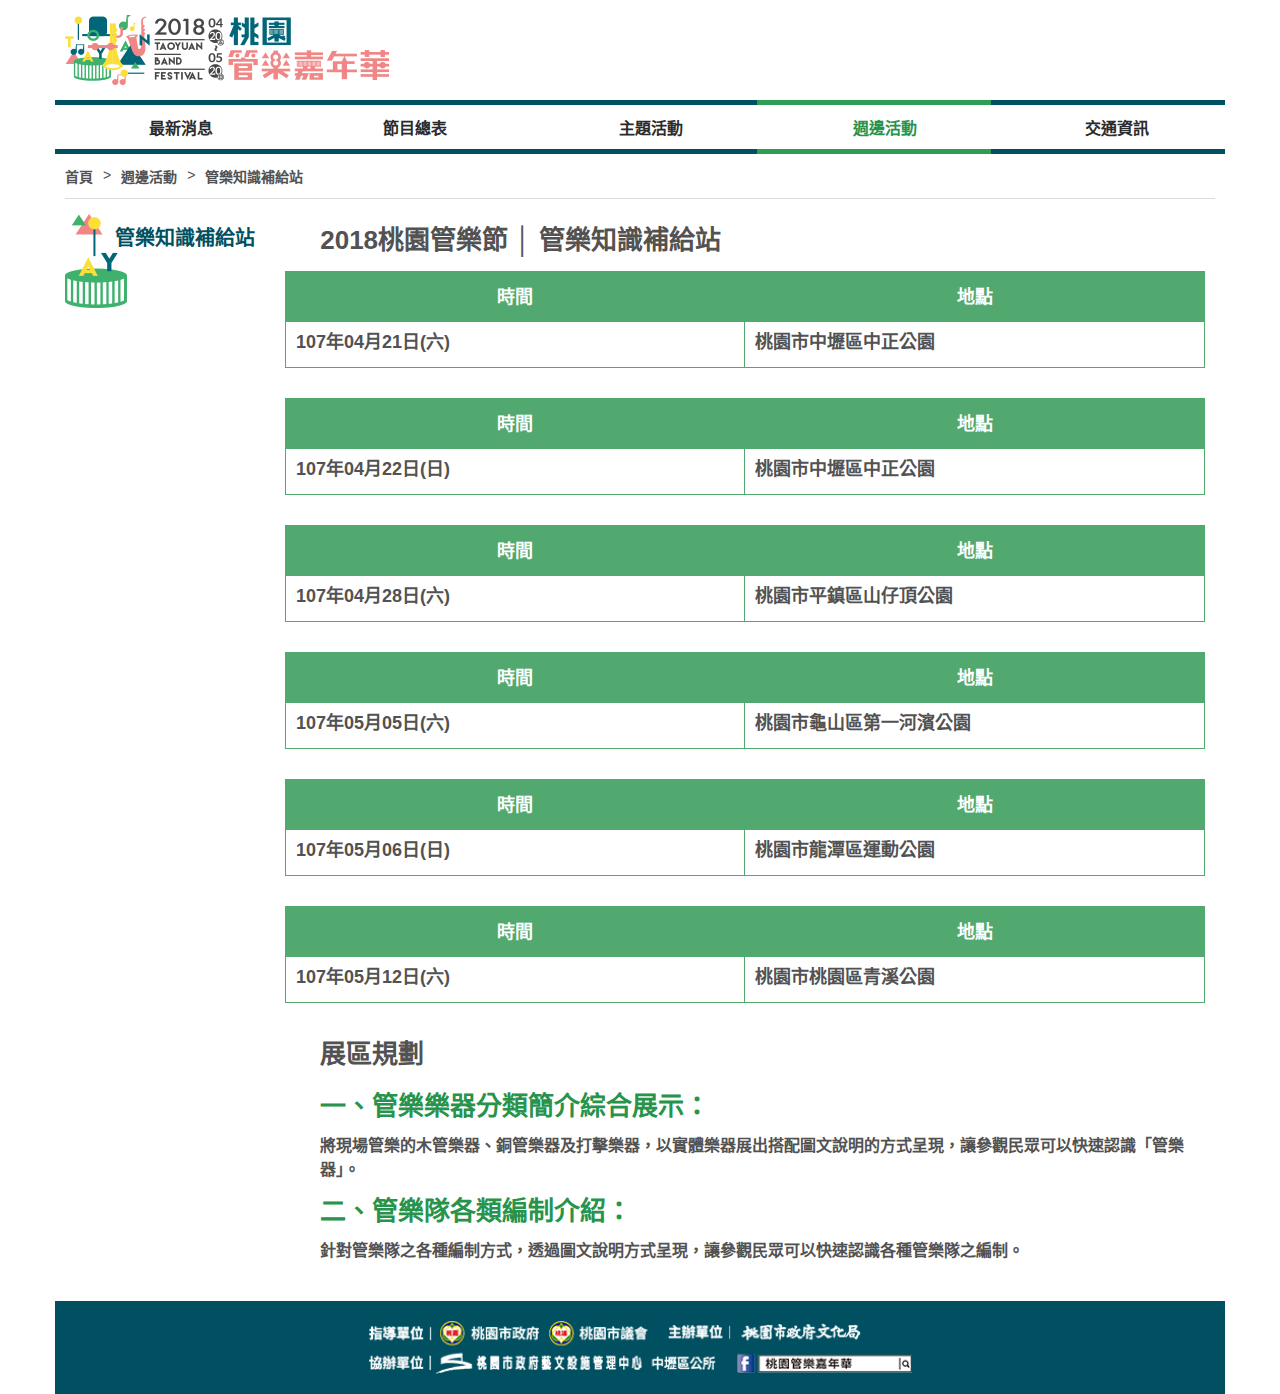
==== activity.html @ aec185b3 "剩下上資料" ====
<!DOCTYPE html>
<html lang="tw">
  <head>
    <meta http-equiv="Content-Language" content="zh-tw" />
    <meta http-equiv="Content-type" content="text/html; charset=utf-8" />
    <meta name="viewport" content="width=device-width, initial-scale=1, maximum-scale=1, user-scalable=no, minimal-ui" />

    <title>2018桃園管樂嘉年華</title>

    <link href="css/public.css" rel="stylesheet" type="text/css" />
    <link href="css/icon.css" rel="stylesheet" type="text/css" />

    <script src="js/jquery_v1.10.2/jquery-1.10.2.min.js" language="javascript" type="text/javascript" ></script>
    <script src="js/public.js" language="javascript" type="text/javascript" ></script>
  </head> 

  <body lang="zh-tw">
    <div class='out_boxs'>
      <div class='top_boxs'>
        <div class='in_logo_boxs'>
          <a href="index.html"><img src="img/logo.png"></a>
        </div>

        <a href="index.html" class='go_back'>回首頁</a>

        <div class='nav_boxs'>
          <a class='ic01' href="news.html">最新消息</a>
          <a class='ic02' href="table.html">節目總表</a>
          <span class='ic01' >
            主題活動
            <div>
              <a href="theme.html">桃園發聲音樂會</a>
              <a href="theme01.html">管樂馬拉松</a>
              <a href="theme02.html">磅礡管樂夜</a>
              <a href="theme03.html">管樂踩街秀</a>
              <a href="theme04.html">亮點音樂會</a>
              <a href="theme05.html">爵士搖擺夜</a>
            </div>
          </span>
          <span class='ic02 menu_ok' >
            週邊活動
            <div>
              <a href="activity.html">管樂知識補給站</a>
              <a href="activity01.html">管樂闖通關</a>
              <a href="activity02.html">問卷送好禮</a>
            </div>
          </span>  
          <a class='ic01' href="traffic.html">交通資訊</a>
        </div>


        <!-- 手機漢堡 -->
        <div class='menu_boxs'>
          <i>週邊活動︰管樂知識補給站</i>
          <div id="nav-icon3">
            <span></span>
            <span></span>
            <span></span>
            <span></span>
          </div>
        </div>
      </div>

      <!-- 手機 -->
      <div id='r_menu_boxs'>
        <a href="news.html">最新消息</a>
        <a href="table.html">節目總表</a>

        <span>主題活動</span>
        <div>
          <a href="theme.html">桃園發聲音樂會</a>
          <a href="theme01.html">管樂馬拉松</a>
          <a href="theme02.html">磅礡管樂夜</a>
          <a href="theme03.html">管樂踩街秀</a>
          <a href="theme04.html">亮點音樂會</a>
          <a href="theme05.html">爵士搖擺夜</a>
        </div>

        <span>週邊活動</span>
        <div>
          <a href="activity.html">管樂知識補給站</a>
          <a href="activity01.html">管樂闖通關</a>
          <a href="activity02.html">問卷送好禮</a>
        </div>
        <a href="traffic.html">交通資訊</a> 
      </div>
      <div id='menu_back'></div>



      <div class='cent_boxs'>
        <div class='tag_boxs'>
          <div><a href="index.html">首頁</a></div>
          <div><a href="activity.html">週邊活動</a></div>
          <div><a href="activity.html">管樂知識補給站</a></div>
        </div>

        <div class='cent_box'>
          <div class='cent_l c04'>
            <span class='s03'>管樂知識補給站</span>
          </div>

          <div class='cent_r2'>
            <div class='table_title ac_t'>2018桃園管樂節 │ 管樂知識補給站</div>

            <!-- 01 -->
            <div class='table d30'>
              <div class='tr'>
                <div class='td l_green' title='時間'>107年04月21日(六)</div>
                <div class='td l_green' title='地點'>桃園市中壢區中正公園</div>
              </div>
            </div>

            <!-- 02 -->
            <div class='table d30'>
              <div class='tr'>
                <div class='td l_green' title='時間'>107年04月22日(日)</div>
                <div class='td l_green' title='地點'>桃園市中壢區中正公園</div>
              </div>
            </div>

            <!-- 03 -->
            <div class='table d30'>
              <div class='tr'>
                <div class='td l_green' title='時間'>107年04月28日(六)</div>
                <div class='td l_green' title='地點'>桃園市平鎮區山仔頂公園</div>
              </div>
            </div>

            <!-- 04 -->
            <div class='table d30'>
              <div class='tr'>
                <div class='td l_green' title='時間'>107年05月05日(六)</div>
                <div class='td l_green' title='地點'>桃園市龜山區第一河濱公園</div>
              </div>
            </div>

            <!-- 05 -->
            <div class='table d30'>
              <div class='tr'>
                <div class='td l_green' title='時間'>107年05月06日(日)</div>
                <div class='td l_green' title='地點'>桃園市龍潭區運動公園</div>       
              </div>
            </div>

            <!-- 06 -->
            <div class='table d30'>
              <div class='tr'>
                <div class='td l_green' title='時間'>107年05月12日(六)</div>
                <div class='td l_green' title='地點'>桃園市桃園區青溪公園</div>
              </div>
            </div>

            <div class='table_title ac_t'>展區規劃</div>

            <div class='ac_type_boxs'>
              <span>一、管樂樂器分類簡介綜合展示：</span>
              <p>
                將現場管樂的木管樂器、銅管樂器及打擊樂器，以實體樂器展出搭配圖文說明的方式呈現，讓參觀民眾可以快速認識「管樂器」。
              </p>
            </div>

            <div class='ac_type_boxs'>
              <span>二、管樂隊各類編制介紹：</span>
              <p>
                針對管樂隊之各種編制方式，透過圖文說明方式呈現，讓參觀民眾可以快速認識各種管樂隊之編制。
              </p>
            </div>
          </div>
        </div>
      </div>

      <footer>
        <img src="img/footer.png">
      </footer>
    </div>
  </body>
</html>
---- css/public.css ----
﻿*,*:after,*:before{vertical-align:top;-moz-box-sizing:border-box;-webkit-box-sizing:border-box;box-sizing:border-box;-moz-osx-font-smoothing:antialiased;-webkit-font-smoothing:antialiased;-moz-font-smoothing:antialiased;-ms-font-smoothing:antialiased;-o-font-smoothing:antialiased}*::-moz-selection,*:after::-moz-selection,*:before::-moz-selection{color:#fff;background-color:#96c8ff}*::selection,*:after::selection,*:before::selection{color:#fff;background-color:#96c8ff}html{min-height:100%}html body{position:relative;display:inline-block;width:100%;min-height:100%;margin:0;padding:0;color:#5a5a5a;text-align:center;font-size:medium;font-family:Roboto, RobotoDraft, Helvetica, Arial, sans-serif, "微軟正黑體", "Microsoft JhengHei";background:#fff;background-image:url('/musical/img/p_bg.jpg?1522378073');background-repeat:repeat;-moz-osx-font-smoothing:antialiased;-webkit-font-smoothing:antialiased;-moz-font-smoothing:antialiased;-ms-font-smoothing:antialiased;-o-font-smoothing:antialiased}html body.index{background-image:url('/musical/img/bg.jpg?1522377192')}.big_boxs{display:inline-block;width:100%;max-width:1170px;position:relative}@media screen and (max-width: 1199px) and (min-width: 0){.big_boxs{padding:0 10px}}.big_boxs .logo_boxs{display:inline-block;width:100%;margin:20px 0;*zoom:1}.big_boxs .logo_boxs:after{display:table;content:"";line-height:0;clear:both}.big_boxs .logo_boxs img{width:100%;max-width:774px;float:left}.big_boxs .img_boxs{display:inline-block;width:100%;*zoom:1}.big_boxs .img_boxs:after{display:table;content:"";line-height:0;clear:both}.big_boxs .img_boxs .img_l{display:inline-block;width:calc(100% - 700px);float:left}@media screen and (max-width: 1034px) and (min-width: 0){.big_boxs .img_boxs .img_l{width:100%}}.big_boxs .img_boxs .img_l .img_lt{display:inline-block;width:100%;*zoom:1}.big_boxs .img_boxs .img_l .img_lt:after{display:table;content:"";line-height:0;clear:both}@media screen and (max-width: 1034px) and (min-width: 0){.big_boxs .img_boxs .img_l .img_lt{margin-bottom:50px}}.big_boxs .img_boxs .img_l .img_lt>div{display:inline-block;width:100%;*zoom:1}.big_boxs .img_boxs .img_l .img_lt>div:after{display:table;content:"";line-height:0;clear:both}@media screen and (max-width: 1034px) and (min-width: 450px){.big_boxs .img_boxs .img_l .img_lt>div{width:auto;float:left;margin-right:15px}}@media screen and (max-width: 449px) and (min-width: 0){.big_boxs .img_boxs .img_l .img_lt>div{width:calc(50% - 15px * 1 / 2);float:left;margin-right:0}.big_boxs .img_boxs .img_l .img_lt>div:nth-child(2n+2){margin-left:15px}.big_boxs .img_boxs .img_l .img_lt>div:nth-child(n+3){margin-top:15px}}.big_boxs .img_boxs .img_l .img_lt>div a{display:inline-block;cursor:pointer;color:#005b6c;width:180px;font-size:24px;font-weight:600;float:left;text-decoration:none;margin:15px 0 15px 5px;text-align:left;border-bottom:10px solid #404040;position:relative;padding-left:50px;-moz-transition:all .3s;-o-transition:all .3s;-webkit-transition:all .3s;transition:all .3s}@media screen and (max-width: 449px) and (min-width: 0){.big_boxs .img_boxs .img_l .img_lt>div a{width:calc(100% - 15px);font-size:18px;border-bottom:5px solid #404040;padding-left:30px;margin:0 0 0 5px}}.big_boxs .img_boxs .img_l .img_lt>div a:before{display:inline-block;content:'';width:35px;height:35px;background-color:#38a561;-moz-border-radius:20px;-webkit-border-radius:20px;border-radius:20px;position:absolute;top:20px;left:-3px}@media screen and (max-width: 449px) and (min-width: 0){.big_boxs .img_boxs .img_l .img_lt>div a:before{width:25px;height:25px;top:15px}}.big_boxs .img_boxs .img_l .img_lt>div a:hover,.big_boxs .img_boxs .img_l .img_lt>div a:active{color:#ee7a7a}.big_boxs .img_boxs .img_l .img_lt>div a:hover:before,.big_boxs .img_boxs .img_l .img_lt>div a:active:before{background-color:#005b6c}.big_boxs .img_boxs .img_r{display:inline-block;width:700px;float:right;*zoom:1}.big_boxs .img_boxs .img_r:after{display:table;content:"";line-height:0;clear:both}@media screen and (max-width: 1034px) and (min-width: 0){.big_boxs .img_boxs .img_r{width:100%}}.big_boxs .img_boxs .img_r img{width:100%;max-width:659px}.big_boxs .img_boxs .unit_boxs{display:inline-block;width:381px;float:left;position:absolute;bottom:0;left:0}@media screen and (max-width: 1199px) and (min-width: 0){.big_boxs .img_boxs .unit_boxs{padding:0 10px}}@media screen and (max-width: 1034px) and (min-width: 0){.big_boxs .img_boxs .unit_boxs{position:static;margin:20px 0;width:100%}}.big_boxs .img_boxs .unit_boxs img{width:100%;max-width:381px}.out_boxs{display:inline-block;width:100%;max-width:1170px}@media screen and (max-width: 1199px) and (min-width: 0){.out_boxs{padding:0 10px}}.out_boxs .top_boxs,.out_boxs .cent_boxs,.out_boxs footer{display:inline-block;width:100%}.out_boxs .top_boxs{background-image:url('/musical/img/bg.jpg?1522377192');background-repeat:repeat;padding-top:15px}.out_boxs .top_boxs .in_logo_boxs{display:inline-block;float:left;padding-left:10px}@media screen and (max-width: 449px) and (min-width: 0){.out_boxs .top_boxs .in_logo_boxs{padding-left:10px;padding-right:10px}}.out_boxs .top_boxs .in_logo_boxs a{display:inline-block;cursor:pointer;border:0}.out_boxs .top_boxs .in_logo_boxs a img{width:100%;max-width:324px}.out_boxs .top_boxs .in_logo_boxs a:focus{outline:0}.out_boxs .top_boxs .go_back{display:inline-block;cursor:pointer;width:85px;height:67px;float:right;background-image:url('/musical/img/back.png?1522382835');background-repeat:no-repeat;border:0;text-decoration:none;margin-right:10px;color:white;font-size:14px;font-weight:600;line-height:50px}.out_boxs .top_boxs .go_back:focus{outline:0}@media screen and (max-width: 449px) and (min-width: 0){.out_boxs .top_boxs .go_back{display:none}}.out_boxs .top_boxs .nav_boxs{display:inline-block;width:100%;margin-top:15px}@media screen and (max-width: 449px) and (min-width: 0){.out_boxs .top_boxs .nav_boxs{display:none}}.out_boxs .top_boxs .nav_boxs>span{width:126px;position:relative}.out_boxs .top_boxs .nav_boxs>span div{display:none}.out_boxs .top_boxs .nav_boxs>span:hover>div{display:block;width:100%;background-color:#ee6e6d;z-index:888;position:absolute;top:42px;border-top:5px solid #005061}.out_boxs .top_boxs .nav_boxs>span:hover>div>a{display:block;width:100%;height:50px;line-height:50px;font-size:16px;float:none;padding-left:16px;text-align:left;color:white;text-decoration:none;-moz-transition:all .3s;-o-transition:all .3s;-webkit-transition:all .3s;transition:all .3s;border-bottom:1px solid #fbd508}.out_boxs .top_boxs .nav_boxs>span:hover>div>a:last-child{border-bottom:0}.out_boxs .top_boxs .nav_boxs>span:hover>div>a:hover,.out_boxs .top_boxs .nav_boxs>span:hover>div>a:active{color:#fbd508;background-color:rgba(236,98,98,0.5)}.out_boxs .top_boxs .nav_boxs>span,.out_boxs .top_boxs .nav_boxs>a{display:inline-block;cursor:pointer;float:left;width:calc(100% / 5);border-top:5px solid #005061;border-bottom:5px solid #005061;padding:10px 0;-moz-transition:all .3s;-o-transition:all .3s;-webkit-transition:all .3s;transition:all .3s;*zoom:1;color:#2b2b2b;font-size:16px;font-weight:600;text-decoration:none}.out_boxs .top_boxs .nav_boxs>span:after,.out_boxs .top_boxs .nav_boxs>a:after{display:table;content:"";line-height:0;clear:both}.out_boxs .top_boxs .nav_boxs>span:hover,.out_boxs .top_boxs .nav_boxs>span:active,.out_boxs .top_boxs .nav_boxs>span.menu_ok,.out_boxs .top_boxs .nav_boxs>a:hover,.out_boxs .top_boxs .nav_boxs>a:active,.out_boxs .top_boxs .nav_boxs>a.menu_ok{color:#27934b;border-top:5px solid #2c9e55;border-bottom:5px solid #2c9e55}.out_boxs .top_boxs .nav_boxs>span.ic01:before,.out_boxs .top_boxs .nav_boxs>a.ic01:before{display:inline-block;content:'\e900';font-family:icomoon;margin-top:3px;margin-right:5px;color:#ee7b7a}.out_boxs .top_boxs .nav_boxs>span.ic02:before,.out_boxs .top_boxs .nav_boxs>a.ic02:before{display:inline-block;content:'\e901';font-family:icomoon;margin-top:3px;margin-right:5px;color:#ffd207}.out_boxs .top_boxs .menu_boxs{display:none;width:100%;float:right;padding:10px;border-top:5px solid #005b6b;border-bottom:5px solid #005b6b;margin:10px 0}@media screen and (max-width: 449px) and (min-width: 0){.out_boxs .top_boxs .menu_boxs{display:inline-block}}.out_boxs .top_boxs .menu_boxs i{display:inline-block;float:left;font-size:18px;font-weight:600;color:#005160;font-style:normal}.out_boxs .top_boxs .menu_boxs #nav-icon3{display:inline-block;float:right;width:30px;height:30px;position:relative;-moz-transform:rotate(0deg);-ms-transform:rotate(0deg);-webkit-transform:rotate(0deg);transform:rotate(0deg);-moz-transition:all .5s ease-in-out;-o-transition:all .5s ease-in-out;-webkit-transition:all .5s ease-in-out;transition:all .5s ease-in-out}@media screen and (max-width: 449px) and (min-width: 0){.out_boxs .top_boxs .menu_boxs #nav-icon3{width:25px;height:25px}}.out_boxs .top_boxs .menu_boxs #nav-icon3 span{display:block;position:absolute;height:3px;width:100%;background:#38a662;left:0;filter:progid:DXImageTransform.Microsoft.Alpha(enabled=false);opacity:1;-moz-transform:rotate(0deg);-ms-transform:rotate(0deg);-webkit-transform:rotate(0deg);transform:rotate(0deg);-moz-transition:all .25s ease-in-out;-o-transition:all .25s ease-in-out;-webkit-transition:all .25s ease-in-out;transition:all .25s ease-in-out}.out_boxs .top_boxs .menu_boxs #nav-icon3 span:nth-child(1){top:0px}.out_boxs .top_boxs .menu_boxs #nav-icon3 span:nth-child(2),.out_boxs .top_boxs .menu_boxs #nav-icon3 span:nth-child(3){top:10px}.out_boxs .top_boxs .menu_boxs #nav-icon3 span:nth-child(4){top:20px}@media screen and (max-width: 449px) and (min-width: 0){.out_boxs .top_boxs .menu_boxs #nav-icon3 span:nth-child(1){top:3px}.out_boxs .top_boxs .menu_boxs #nav-icon3 span:nth-child(2),.out_boxs .top_boxs .menu_boxs #nav-icon3 span:nth-child(3){top:10px}.out_boxs .top_boxs .menu_boxs #nav-icon3 span:nth-child(4){top:17px}}.out_boxs .top_boxs .menu_boxs #nav-icon3.open span:nth-child(1){top:18px;width:0%;left:50%;filter:progid:DXImageTransform.Microsoft.Alpha(Opacity=0);opacity:0;-moz-transition:background .3s;-o-transition:background .3s;-webkit-transition:background .3s;transition:background .3s}.out_boxs .top_boxs .menu_boxs #nav-icon3.open span:nth-child(2){-moz-transform:rotate(45deg);-ms-transform:rotate(45deg);-webkit-transform:rotate(45deg);transform:rotate(45deg)}.out_boxs .top_boxs .menu_boxs #nav-icon3.open span:nth-child(3){-moz-transform:rotate(-45deg);-ms-transform:rotate(-45deg);-webkit-transform:rotate(-45deg);transform:rotate(-45deg)}.out_boxs .top_boxs .menu_boxs #nav-icon3.open span:nth-child(4){top:18px;width:0%;left:50%;filter:progid:DXImageTransform.Microsoft.Alpha(Opacity=0);opacity:0;-moz-transition:background .3s;-o-transition:background .3s;-webkit-transition:background .3s;transition:background .3s}.out_boxs #r_menu_boxs{display:none;position:fixed;right:-250px;top:135px;z-index:125;height:calc(100% - 135px);width:250px;background-color:#ea6261;overflow:auto;-moz-transition:opacity .3s,right .3s;-o-transition:opacity .3s,right .3s;-webkit-transition:opacity .3s,right .3s;transition:opacity .3s,right .3s;text-align:left}@media screen and (max-width: 449px) and (min-width: 0){.out_boxs #r_menu_boxs{display:inline-block}}.out_boxs #r_menu_boxs.s_menu{right:0}.out_boxs #r_menu_boxs>span,.out_boxs #r_menu_boxs>a,.out_boxs #r_menu_boxs>div>a{display:inline-block;width:100%;padding:20px;color:#ffd207;text-decoration:none;cursor:pointer;-moz-transition:all .3s;-o-transition:all .3s;-webkit-transition:all .3s;transition:all .3s}.out_boxs #r_menu_boxs>span:hover,.out_boxs #r_menu_boxs>span:active,.out_boxs #r_menu_boxs>a:hover,.out_boxs #r_menu_boxs>a:active,.out_boxs #r_menu_boxs>div>a:hover,.out_boxs #r_menu_boxs>div>a:active{background-color:#ea6261}.out_boxs #r_menu_boxs>span,.out_boxs #r_menu_boxs>a{font-size:18px;border-bottom:1px solid #ffd207;font-weight:600}.out_boxs #r_menu_boxs>div>a{font-size:15px;font-weight:400px}.out_boxs #r_menu_boxs>div>a:last-child{border-bottom:1px solid #ffd207}.out_boxs #r_menu_boxs>div{display:none}.out_boxs #r_menu_boxs>span.s+div{display:block}.out_boxs #menu_back{display:none;position:fixed;left:-500px;top:135px;z-index:-10;height:calc(100% - 135px);width:100%;-moz-transition:opacity .4s,left .3s;-o-transition:opacity .4s,left .3s;-webkit-transition:opacity .4s,left .3s;transition:opacity .4s,left .3s}@media screen and (max-width: 449px) and (min-width: 0){.out_boxs #menu_back{display:inline-block}}.out_boxs #menu_back.s_menu_b{left:0;background-color:rgba(0,81,96,0.8);z-index:110}.out_boxs .cent_boxs{background-color:white;margin-bottom:10px}.out_boxs .cent_boxs .tag_boxs{display:inline-block;width:calc(100% - 10px * 2);margin:0 10px;border-bottom:1px solid #dedbdc;padding:12px 0;*zoom:1}.out_boxs .cent_boxs .tag_boxs:after{display:table;content:"";line-height:0;clear:both}.out_boxs .cent_boxs .tag_boxs div{display:inline-block;float:left}.out_boxs .cent_boxs .tag_boxs div:after{display:inline-block;content:'>';font-size:14px;color:#525252;margin:0 10px;line-height:18px}.out_boxs .cent_boxs .tag_boxs div:last-child:after{display:none}.out_boxs .cent_boxs .tag_boxs div a{display:inline-block;color:#525252;font-size:14px;font-weight:600;text-decoration:none;cursor:pointer;-moz-transition:all .3s;-o-transition:all .3s;-webkit-transition:all .3s;transition:all .3s}.out_boxs .cent_boxs .tag_boxs div a:hover,.out_boxs .cent_boxs .tag_boxs div a:active{color:#004656}@media screen and (max-width: 749px) and (min-width: 0){.out_boxs .cent_boxs .tag_boxs div a.ta{color:#004656}}.out_boxs .cent_boxs .cent_box{display:inline-block;width:calc(100% - 10px * 2);margin:15px 10px;*zoom:1}.out_boxs .cent_boxs .cent_box:after{display:table;content:"";line-height:0;clear:both}.out_boxs .cent_boxs .cent_box .cent_l{display:none;width:220px;height:125px;float:left}@media screen and (min-width: 750px){.out_boxs .cent_boxs .cent_box .cent_l{display:inline-block}}.out_boxs .cent_boxs .cent_box .cent_l.c01{background-image:url(../img/title01.png);background-repeat:no-repeat}.out_boxs .cent_boxs .cent_box .cent_l.c02{background-image:url(../img/title02.png);background-repeat:no-repeat}.out_boxs .cent_boxs .cent_box .cent_l.c03{background-image:url(../img/title03.png);background-repeat:no-repeat}.out_boxs .cent_boxs .cent_box .cent_l.c04{background-image:url(../img/title04.png);background-repeat:no-repeat}.out_boxs .cent_boxs .cent_box .cent_l.c05{background-image:url(../img/title05.png);background-repeat:no-repeat}.out_boxs .cent_boxs .cent_box .cent_l span{display:inline-block;width:100%;padding-left:20px;color:#005062;font-size:26px;font-weight:600}.out_boxs .cent_boxs .cent_box .cent_l span.s02{padding-left:0;text-align:left}.out_boxs .cent_boxs .cent_box .cent_l span.s03{font-size:20px;text-align:left;padding-left:50px;padding-top:8px}.out_boxs .cent_boxs .cent_box .cent_r,.out_boxs .cent_boxs .cent_box .cent_r2{display:inline-block;width:calc(100% - 220px);float:right;margin:5px 0;padding-right:10px}@media screen and (max-width: 749px) and (min-width: 0){.out_boxs .cent_boxs .cent_box .cent_r,.out_boxs .cent_boxs .cent_box .cent_r2{width:100%;padding-right:0}}.out_boxs .cent_boxs .cent_box .cent_r .theme_title{display:inline-block;width:100%;color:#525252;font-size:16px;padding:0;margin:0;text-align:left;line-height:24px;margin-bottom:20px}.out_boxs .cent_boxs .cent_box .cent_r .theme_deat{display:inline-block;width:100%;border:1px solid #004656;margin-bottom:20px;*zoom:1}.out_boxs .cent_boxs .cent_box .cent_r .theme_deat:after{display:table;content:"";line-height:0;clear:both}.out_boxs .cent_boxs .cent_box .cent_r .theme_deat>div{display:inline-block;width:calc(100% / 4);float:left;position:relative}@media screen and (max-width: 884px) and (min-width: 0){.out_boxs .cent_boxs .cent_box .cent_r .theme_deat>div{width:100%;border-bottom:1px solid #525252}.out_boxs .cent_boxs .cent_box .cent_r .theme_deat>div:first-child{border-bottom:0}.out_boxs .cent_boxs .cent_box .cent_r .theme_deat>div:last-child{border-bottom:0}}.out_boxs .cent_boxs .cent_box .cent_r .theme_deat>div:first-child{background-color:#004656}.out_boxs .cent_boxs .cent_box .cent_r .theme_deat>div:first-child:after{display:none}.out_boxs .cent_boxs .cent_box .cent_r .theme_deat>div:first-child .th01{color:white}.out_boxs .cent_boxs .cent_box .cent_r .theme_deat>div:first-child .th01:before{display:inline-block;content:'\e901';font-family:icomoon;color:#ffd207;margin:3px 10px 0 0}.out_boxs .cent_boxs .cent_box .cent_r .theme_deat>div:after{display:inline-block;content:'│';font-size:20px;position:absolute;right:-10px;top:8px}@media screen and (max-width: 884px) and (min-width: 0){.out_boxs .cent_boxs .cent_box .cent_r .theme_deat>div:after{display:none}}.out_boxs .cent_boxs .cent_box .cent_r .theme_deat>div:last-child:after{display:none;content:'│';font-size:20px}.out_boxs .cent_boxs .cent_box .cent_r .theme_deat>div .th01{display:inline-block;color:#525252;font-size:18px;font-weight:600;padding:0;margin:0;text-align:left;padding:10px 0}@media screen and (max-width: 1084px) and (min-width: 985px){.out_boxs .cent_boxs .cent_box .cent_r .theme_deat>div .th01{font-size:16px}}@media screen and (max-width: 984px) and (min-width: 885px){.out_boxs .cent_boxs .cent_box .cent_r .theme_deat>div .th01{font-size:14px}}@media screen and (max-width: 884px) and (min-width: 0){.out_boxs .cent_boxs .cent_box .cent_r .theme_deat>div .th01{font-size:16px}}.out_boxs .cent_boxs .cent_box .cent_r .cnd_boxs{display:inline-block;width:100%;border-bottom:1px dotted #2c9e55;*zoom:1;padding-bottom:10px;margin-bottom:15px}.out_boxs .cent_boxs .cent_box .cent_r .cnd_boxs:after{display:table;content:"";line-height:0;clear:both}.out_boxs .cent_boxs .cent_box .cent_r .cnd_boxs.oa_cnd_boxs{display:none}.out_boxs .cent_boxs .cent_box .cent_r .cnd_boxs.show .icon_open:before{content:'\e15c'}.out_boxs .cent_boxs .cent_box .cent_r .cnd_boxs.show+.cnd_boxs{display:inline-block}.out_boxs .cent_boxs .cent_box .cent_r .cnd_boxs .date{display:inline-block;padding:8px 20px;color:white;background-color:#ed6e6c;font-size:18px;-moz-border-radius:20px;-webkit-border-radius:20px;border-radius:20px;float:left}@media screen and (max-width: 749px) and (min-width: 0){.out_boxs .cent_boxs .cent_box .cent_r .cnd_boxs .date{font-size:16px;padding:5px 15px}}.out_boxs .cent_boxs .cent_box .cent_r .cnd_boxs .time{display:inline-block;color:#373737;font-size:18px;float:left;margin-right:20px}.out_boxs .cent_boxs .cent_box .cent_r .cnd_boxs .time:before{display:inline-block;content:'▂';color:#ee7c7b;margin-top:-6px;margin-right:5px}.out_boxs .cent_boxs .cent_box .cent_r .cnd_boxs .theme_type{display:inline-block;color:#ee7c7b;font-size:18px;font-weight:600;padding:0;margin:0;float:left}.out_boxs .cent_boxs .cent_box .cent_r .cnd_boxs .theme_dt{display:inline-block;width:95%;color:#525252;font-size:16px;padding:0;margin:0 0 10px 0;text-align:left;line-height:28px;*zoom:1}.out_boxs .cent_boxs .cent_box .cent_r .cnd_boxs .theme_dt:after{display:table;content:"";line-height:0;clear:both}.out_boxs .cent_boxs .cent_box .cent_r .cnd_boxs .theme_dt .theme{display:inline-block;width:100%}.out_boxs .cent_boxs .cent_box .cent_r .cnd_boxs .theme_dt .theme img{width:100%}.out_boxs .cent_boxs .cent_box .cent_r .cnd_boxs .theme_dt .theme_p2{display:inline-block;width:calc(100% / 2 - 10px * 1 / 2);float:left}.out_boxs .cent_boxs .cent_box .cent_r .cnd_boxs .theme_dt .theme_p2:last-child{margin-left:10px}.out_boxs .cent_boxs .cent_box .cent_r .cnd_boxs .theme_dt .theme_p3{display:inline-block;width:calc(100% / 3 - 10px * 2 / 3);float:left}.out_boxs .cent_boxs .cent_box .cent_r .cnd_boxs .theme_dt .theme_p3:nth-child(2){margin:0 10px}.out_boxs .cent_boxs .cent_box .cent_r .cnd_boxs .theme_dt .theme_p3 img{width:100%}.out_boxs .cent_boxs .cent_box .cent_r .cnd_boxs .icon_open{display:inline-block;cursor:pointer;width:20px;height:20px;float:right;font-size:22px;color:#38a762}.out_boxs .cent_boxs .cent_box .cent_r .cnd_boxs .type{display:inline-block;width:calc(100% - 135px);color:#525252;float:left;text-align:left;font-size:18px;padding:0 0 0 20px;margin:0}@media screen and (max-width: 749px) and (min-width: 450px){.out_boxs .cent_boxs .cent_box .cent_r .cnd_boxs .type{font-size:16px}}@media screen and (max-width: 449px) and (min-width: 0){.out_boxs .cent_boxs .cent_box .cent_r .cnd_boxs .type{width:100%;padding:10px 0}}.out_boxs .cent_boxs .cent_box .cent_r .cnd_boxs .type.aa{cursor:pointer;text-decoration:none;-moz-transition:all .3s;-o-transition:all .3s;-webkit-transition:all .3s;transition:all .3s}.out_boxs .cent_boxs .cent_box .cent_r .cnd_boxs .type.aa:hover,.out_boxs .cent_boxs .cent_box .cent_r .cnd_boxs .type.aa:active{color:#005061}.out_boxs .cent_boxs .cent_box .cent_r .cnd_boxs .tra{display:inline-block;width:100%;margin:0;padding:0 0 0 25px;text-align:left;line-height:30px}.out_boxs .cent_boxs .cent_box .cent_r .cnd_boxs .tra.hap{padding:10px 0}.out_boxs .cent_boxs .cent_box .cent_r .cnd_boxs .tra i{display:inline-block;width:100%;font-size:18px;font-weight:600;font-style:normal;color:#525252}.out_boxs .cent_boxs .cent_box .cent_r .cnd_boxs .tra i:before{display:inline-block;content:'●';margin-right:10px}.out_boxs .cent_boxs .cent_box .cent_r2{text-align:left}.out_boxs .cent_boxs .cent_box .cent_r2 p{display:inline-block;width:100%;padding:0 0 20px 33px;font-size:20px;color:#525252;margin:0;font-weight:600}@media screen and (max-width: 449px) and (min-width: 0){.out_boxs .cent_boxs .cent_box .cent_r2 p{padding:0 0 20px 0;font-size:18px}}.out_boxs .cent_boxs .cent_box .cent_r2 .table_title{display:inline-block;width:100%;font-size:26px;color:#525252;font-weight:600;text-align:left;margin-bottom:15px}@media screen and (max-width: 749px) and (min-width: 0){.out_boxs .cent_boxs .cent_box .cent_r2 .table_title{font-size:18px}}.out_boxs .cent_boxs .cent_box .cent_r2 .table_title.ac_t:before{color:#ec6f6f}.out_boxs .cent_boxs .cent_box .cent_r2 .table_title:before{display:inline-block;content:'\e901';font-family:icomoon;color:#38a662;margin:3px 15px 0 0}.out_boxs .cent_boxs .cent_box .cent_r2 .tab_date{display:inline-block;width:100%;padding:10px;background-color:#004656;color:white;font-size:20px;margin-top:30px}.out_boxs .cent_boxs .cent_box .cent_r2 .tab_date.top_n{margin-top:0}.out_boxs .cent_boxs .cent_box .cent_r2 .table{display:table;width:100%}@media screen and (max-width: 749px) and (min-width: 0){.out_boxs .cent_boxs .cent_box .cent_r2 .table{display:block}}.out_boxs .cent_boxs .cent_box .cent_r2 .table.d30{margin-bottom:30px}.out_boxs .cent_boxs .cent_box .cent_r2 .table .tr{display:table-row;*zoom:1}.out_boxs .cent_boxs .cent_box .cent_r2 .table .tr:after{display:table;content:"";line-height:0;clear:both}@media screen and (max-width: 749px) and (min-width: 0){.out_boxs .cent_boxs .cent_box .cent_r2 .table .tr{display:block}}.out_boxs .cent_boxs .cent_box .cent_r2 .table .tr .td{display:table-cell;border:1px solid #003e4c;padding:55px 10px 10px 10px;font-size:18px;font-weight:600;color:#525252;line-height:30px}.out_boxs .cent_boxs .cent_box .cent_r2 .table .tr .td.l_green{width:50%;border:1px solid rgba(39,147,75,0.8)}@media screen and (max-width: 749px) and (min-width: 0){.out_boxs .cent_boxs .cent_box .cent_r2 .table .tr .td.l_green:nth-child(n+2){border-left:1px solid rgba(39,147,75,0.8)}}@media screen and (max-width: 749px) and (min-width: 0){.out_boxs .cent_boxs .cent_box .cent_r2 .table .tr .td.l_green:last-child{border-bottom:5px solid rgba(39,147,75,0.8)}}.out_boxs .cent_boxs .cent_box .cent_r2 .table .tr .td:nth-child(n+2){border-left:0}@media screen and (max-width: 749px) and (min-width: 0){.out_boxs .cent_boxs .cent_box .cent_r2 .table .tr .td:nth-child(n+2){border-top:0;padding:0;border-left:1px solid #003e4c}}@media screen and (max-width: 749px) and (min-width: 0){.out_boxs .cent_boxs .cent_box .cent_r2 .table .tr .td{text-align:center;display:inline-block;width:100%;padding:0 0 10px 0;color:black;font-size:18px;font-weight:400;border:0;border-left:1px solid #003e4c;border-right:1px solid #003e4c}.out_boxs .cent_boxs .cent_box .cent_r2 .table .tr .td.l_green{width:100%}.out_boxs .cent_boxs .cent_box .cent_r2 .table .tr .td:before{content:attr(title);font-weight:600;display:inline-block;width:100%;text-align:center;background-color:#e7e2e1}.out_boxs .cent_boxs .cent_box .cent_r2 .table .tr .td:nth-child(3){text-align:left}.out_boxs .cent_boxs .cent_box .cent_r2 .table .tr .td:last-child{border-bottom:5px solid #003e4c}}.out_boxs .cent_boxs .cent_box .cent_r2 .table .tr:nth-child(n+2) .td{border-top:0;padding:0 10px}@media screen and (max-width: 749px) and (min-width: 0){.out_boxs .cent_boxs .cent_box .cent_r2 .table .tr:nth-child(n+2) .td{padding:0 0 10px 0}}.out_boxs .cent_boxs .cent_box .cent_r2 .table .tr:nth-child(n+2) .td:before{margin-bottom:10px;padding:10px}@media screen and (max-width: 749px) and (min-width: 0){.out_boxs .cent_boxs .cent_box .cent_r2 .table .tr:nth-child(n+2) .td:before{padding:5px}}.out_boxs .cent_boxs .cent_box .cent_r2 .table .tr:first-child .td{position:relative}@media screen and (max-width: 749px) and (min-width: 0){.out_boxs .cent_boxs .cent_box .cent_r2 .table .tr:first-child .td{padding-bottom:10px}}.out_boxs .cent_boxs .cent_box .cent_r2 .table .tr:first-child .td.l_green:before{color:white;background-color:rgba(39,147,75,0.8)}.out_boxs .cent_boxs .cent_box .cent_r2 .table .tr:first-child .td:before{content:attr(title);display:inline-block;width:100%;padding:10px;text-align:center;background-color:#e7e2e1;color:black;font-size:18px;position:absolute;left:0;top:0}@media screen and (max-width: 749px) and (min-width: 0){.out_boxs .cent_boxs .cent_box .cent_r2 .table .tr:first-child .td:before{position:static;padding:5px;font-size:16px;margin-bottom:10px}}.out_boxs .cent_boxs .cent_box .cent_r2 .ac_type_boxs{display:inline-block;width:100%}.out_boxs .cent_boxs .cent_box .cent_r2 .ac_type_boxs span{display:inline-block;width:100%;font-size:26px;font-weight:600;padding-left:35px;color:#27934b}@media screen and (max-width: 449px) and (min-width: 0){.out_boxs .cent_boxs .cent_box .cent_r2 .ac_type_boxs span{font-size:20px;padding-left:0}}.out_boxs .cent_boxs .cent_box .cent_r2 .ac_type_boxs p{display:inline-block;width:100%;padding:10px 0 10px 35px;margin:0;font-size:16px}@media screen and (max-width: 449px) and (min-width: 0){.out_boxs .cent_boxs .cent_box .cent_r2 .ac_type_boxs p{padding:10px 0}}.out_boxs footer{padding:20px 0;background-color:#005061}@media screen and (max-width: 449px) and (min-width: 0){.out_boxs footer{padding:20px 10px}}.out_boxs footer img{width:100%;max-width:543px}.s_b200{padding-bottom:200px}
---- css/icon.css ----
@font-face{font-family:"icomoon";src:url('/musical/font/icomoon/fonts/icomoon.eot?1522382914') format('embedded-opentype'),url('/musical/font/icomoon/fonts/icomoon.woff?1522382914') format('woff'),url('/musical/font/icomoon/fonts/icomoon.ttf?1522382914') format('truetype'),url('/musical/font/icomoon/fonts/icomoon.svg?1522382914') format('svg')}[class^="icon-"],[class*=" icon-"]{font-family:"icomoon";speak:none;font-style:normal;font-weight:normal;font-variant:normal;-moz-osx-font-smoothing:antialiased;-webkit-font-smoothing:antialiased;-moz-font-smoothing:antialiased;-ms-font-smoothing:antialiased;-o-font-smoothing:antialiased}.icon-icon01:before{content:"\e900"}.icon-icon02:before{content:"\e901"}.icon-add_circle:before{content:"\e147"}.icon-remove_circle:before{content:"\e15c"}.icon-menu:before{content:"\e90a"}.icon-search:before{content:"\e90b"}.icon-chevron-down:before{content:"\e902"}.icon-chevron-small-down:before{content:"\e903"}.icon-chevron-small-right:before{content:"\e904"}.icon-chevron-small-up:before{content:"\e905"}.icon-chevron-thin-left:before{content:"\e906"}.icon-chevron-thin-right:before{content:"\e907"}.icon-chevron-up:before{content:"\e908"}
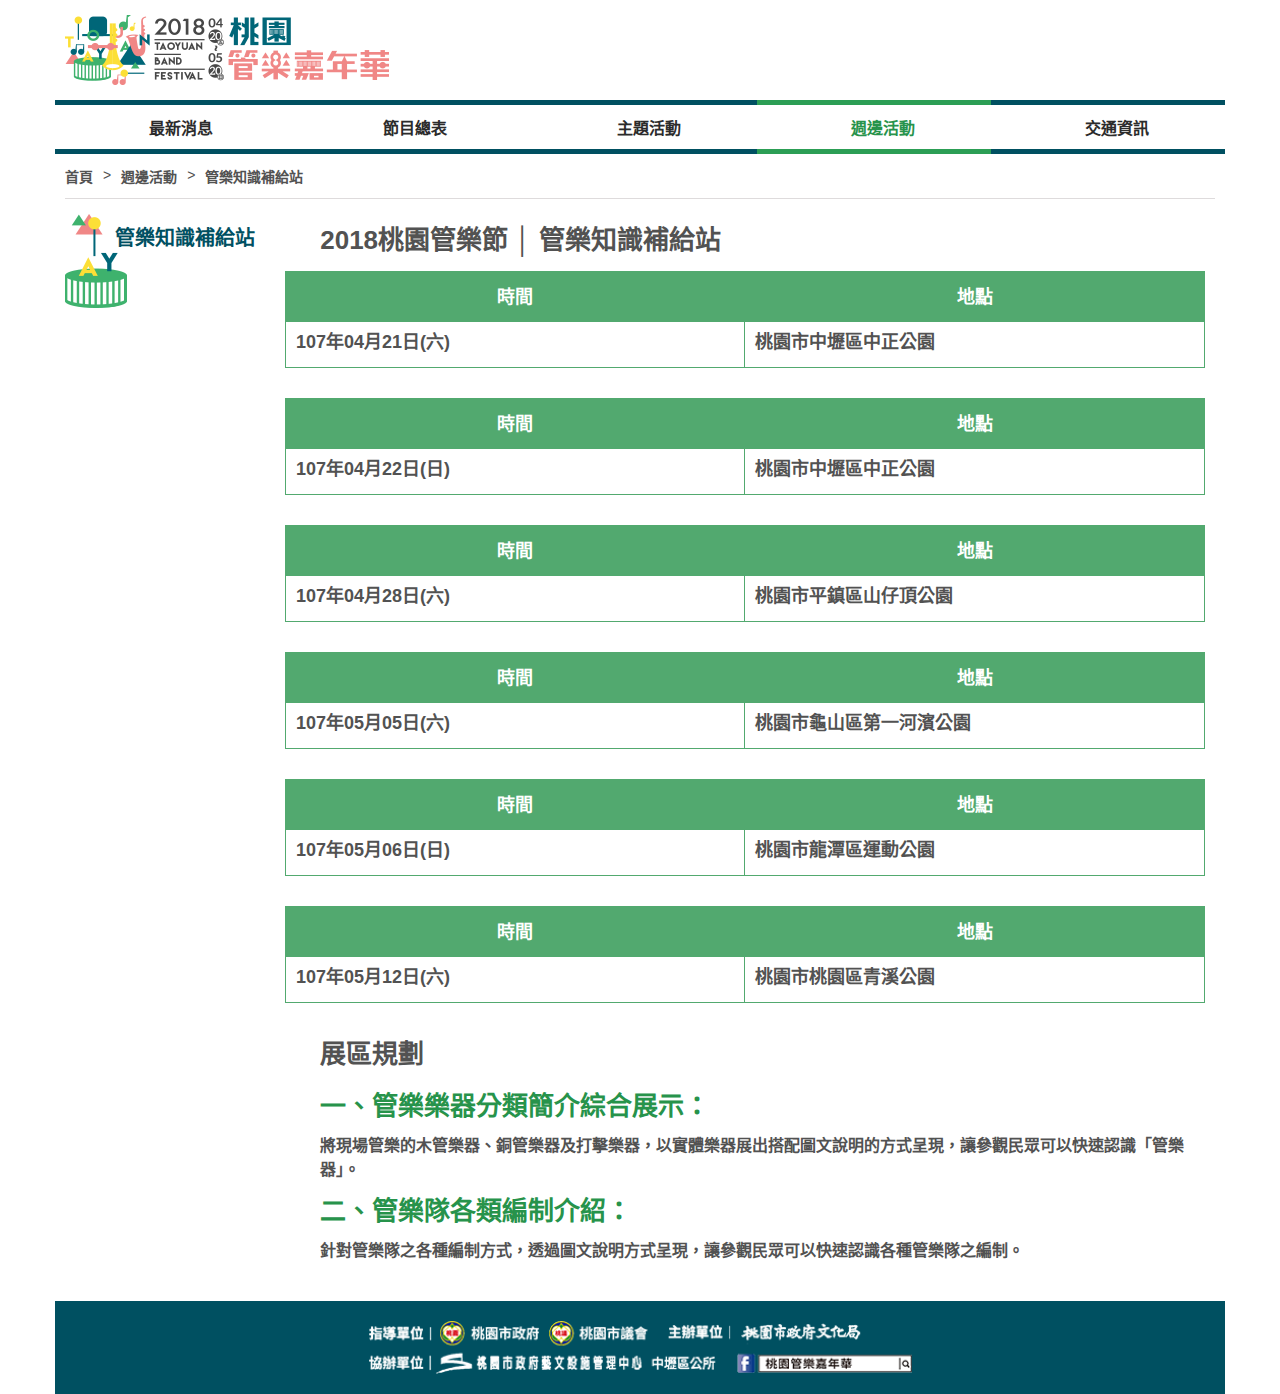
==== commit 030f2127: "Minify js、html, fix gh-pages path bug." ====
--- a/activity.html
+++ b/activity.html
@@ -1,187 +1 @@
-<!DOCTYPE html>
-<html lang="tw">
-  <head>
-    <meta http-equiv="Content-Language" content="zh-tw" />
-    <meta http-equiv="Content-type" content="text/html; charset=utf-8" />
-    <meta name="viewport" content="width=device-width, initial-scale=1, maximum-scale=1, user-scalable=no, minimal-ui" />
-
-    <title>2018桃園管樂嘉年華</title>
-
-    <link href="css/public.css" rel="stylesheet" type="text/css" />
-    <link href="css/icon.css" rel="stylesheet" type="text/css" />
-
-    <script src="js/jquery_v1.10.2/jquery-1.10.2.min.js" language="javascript" type="text/javascript" ></script>
-    <script src="js/public.js" language="javascript" type="text/javascript" ></script>
-  </head> 
-
-  <body lang="zh-tw">
-    <div class='out_boxs'>
-      <div class='top_boxs'>
-        <div class='in_logo_boxs'>
-          <a href="index.html"><img src="img/logo.png"></a>
-        </div>
-
-        <a href="index.html" class='go_back'>回首頁</a>
-
-        <div class='nav_boxs'>
-          <a class='ic01' href="news.html">最新消息</a>
-          <a class='ic02' href="table.html">節目總表</a>
-          <span class='ic01' >
-            主題活動
-            <div>
-              <a href="theme.html">桃園發聲音樂會</a>
-              <a href="theme01.html">管樂馬拉松</a>
-              <a href="theme02.html">磅礡管樂夜</a>
-              <a href="theme03.html">管樂踩街秀</a>
-              <a href="theme04.html">亮點音樂會</a>
-              <a href="theme05.html">爵士搖擺夜</a>
-            </div>
-          </span>
-          <span class='ic02 menu_ok' >
-            週邊活動
-            <div>
-              <a href="activity.html">管樂知識補給站</a>
-              <a href="activity01.html">管樂闖通關</a>
-              <a href="activity02.html">問卷送好禮</a>
-            </div>
-          </span>  
-          <a class='ic01' href="traffic.html">交通資訊</a>
-        </div>
-
-
-        <!-- 手機漢堡 -->
-        <div class='menu_boxs'>
-          <i>週邊活動︰管樂知識補給站</i>
-          <div id="nav-icon3">
-            <span></span>
-            <span></span>
-            <span></span>
-            <span></span>
-          </div>
-        </div>
-      </div>
-
-      <!-- 手機 -->
-      <div id='r_menu_boxs'>
-        <a href="news.html">最新消息</a>
-        <a href="table.html">節目總表</a>
-
-        <span>主題活動</span>
-        <div>
-          <a href="theme.html">桃園發聲音樂會</a>
-          <a href="theme01.html">管樂馬拉松</a>
-          <a href="theme02.html">磅礡管樂夜</a>
-          <a href="theme03.html">管樂踩街秀</a>
-          <a href="theme04.html">亮點音樂會</a>
-          <a href="theme05.html">爵士搖擺夜</a>
-        </div>
-
-        <span>週邊活動</span>
-        <div>
-          <a href="activity.html">管樂知識補給站</a>
-          <a href="activity01.html">管樂闖通關</a>
-          <a href="activity02.html">問卷送好禮</a>
-        </div>
-        <a href="traffic.html">交通資訊</a> 
-      </div>
-      <div id='menu_back'></div>
-
-
-
-      <div class='cent_boxs'>
-        <div class='tag_boxs'>
-          <div><a href="index.html">首頁</a></div>
-          <div><a href="activity.html">週邊活動</a></div>
-          <div><a href="activity.html">管樂知識補給站</a></div>
-        </div>
-
-        <div class='cent_box'>
-          <div class='cent_l c04'>
-            <span class='s03'>管樂知識補給站</span>
-          </div>
-
-          <div class='cent_r2'>
-            <div class='table_title ac_t'>2018桃園管樂節 │ 管樂知識補給站</div>
-
-            <!-- 01 -->
-            <div class='table d30'>
-              <div class='tr'>
-                <div class='td l_green' title='時間'>107年04月21日(六)</div>
-                <div class='td l_green' title='地點'>桃園市中壢區中正公園</div>
-              </div>
-            </div>
-
-            <!-- 02 -->
-            <div class='table d30'>
-              <div class='tr'>
-                <div class='td l_green' title='時間'>107年04月22日(日)</div>
-                <div class='td l_green' title='地點'>桃園市中壢區中正公園</div>
-              </div>
-            </div>
-
-            <!-- 03 -->
-            <div class='table d30'>
-              <div class='tr'>
-                <div class='td l_green' title='時間'>107年04月28日(六)</div>
-                <div class='td l_green' title='地點'>桃園市平鎮區山仔頂公園</div>
-              </div>
-            </div>
-
-            <!-- 04 -->
-            <div class='table d30'>
-              <div class='tr'>
-                <div class='td l_green' title='時間'>107年05月05日(六)</div>
-                <div class='td l_green' title='地點'>桃園市龜山區第一河濱公園</div>
-              </div>
-            </div>
-
-            <!-- 05 -->
-            <div class='table d30'>
-              <div class='tr'>
-                <div class='td l_green' title='時間'>107年05月06日(日)</div>
-                <div class='td l_green' title='地點'>桃園市龍潭區運動公園</div>       
-              </div>
-            </div>
-
-            <!-- 06 -->
-            <div class='table d30'>
-              <div class='tr'>
-                <div class='td l_green' title='時間'>107年05月12日(六)</div>
-                <div class='td l_green' title='地點'>桃園市桃園區青溪公園</div>
-              </div>
-            </div>
-
-            <div class='table_title ac_t'>展區規劃</div>
-
-            <div class='ac_type_boxs'>
-              <span>一、管樂樂器分類簡介綜合展示：</span>
-              <p>
-                將現場管樂的木管樂器、銅管樂器及打擊樂器，以實體樂器展出搭配圖文說明的方式呈現，讓參觀民眾可以快速認識「管樂器」。
-              </p>
-            </div>
-
-            <div class='ac_type_boxs'>
-              <span>二、管樂隊各類編制介紹：</span>
-              <p>
-                針對管樂隊之各種編制方式，透過圖文說明方式呈現，讓參觀民眾可以快速認識各種管樂隊之編制。
-              </p>
-            </div>
-          </div>
-        </div>
-      </div>
-
-      <footer>
-        <img src="img/footer.png">
-      </footer>
-    </div>
-  </body>
-</html>
-
-
-
-
-
-
-
-
-
+<!DOCTYPE html><html lang="tw"><head><meta http-equiv="Content-Language" content="zh-tw"><meta http-equiv="Content-type" content="text/html; charset=utf-8"><meta name="viewport" content="width=device-width,initial-scale=1,maximum-scale=1,user-scalable=no,minimal-ui"><title>2018桃園管樂嘉年華</title><link href="css/public.css" rel="stylesheet" type="text/css"><link href="css/icon.css" rel="stylesheet" type="text/css"><script src="js/jquery_v1.10.2/jquery-1.10.2.min.js" language="javascript" type="text/javascript"></script><script src="js/public.js" language="javascript" type="text/javascript"></script></head><body lang="zh-tw"><div class="out_boxs"><div class="top_boxs"><div class="in_logo_boxs"><a href="index.html"><img src="img/logo.png"></a></div><a href="index.html" class="go_back">回首頁</a><div class="nav_boxs"><a class="ic01" href="news.html">最新消息</a> <a class="ic02" href="table.html">節目總表</a> <span class="ic01">主題活動<div><a href="theme.html">桃園發聲音樂會</a> <a href="theme01.html">管樂馬拉松</a> <a href="theme02.html">磅礡管樂夜</a> <a href="theme03.html">管樂踩街秀</a> <a href="theme04.html">亮點音樂會</a> <a href="theme05.html">爵士搖擺夜</a></div></span><span class="ic02 menu_ok">週邊活動<div><a href="activity.html">管樂知識補給站</a> <a href="activity01.html">管樂闖通關</a> <a href="activity02.html">問卷送好禮</a></div></span><a class="ic01" href="traffic.html">交通資訊</a></div><!-- 手機漢堡 --><div class="menu_boxs"><i>週邊活動︰管樂知識補給站</i><div id="nav-icon3"><span></span> <span></span> <span></span> <span></span></div></div></div><!-- 手機 --><div id="r_menu_boxs"><a href="news.html">最新消息</a> <a href="table.html">節目總表</a> <span>主題活動</span><div><a href="theme.html">桃園發聲音樂會</a> <a href="theme01.html">管樂馬拉松</a> <a href="theme02.html">磅礡管樂夜</a> <a href="theme03.html">管樂踩街秀</a> <a href="theme04.html">亮點音樂會</a> <a href="theme05.html">爵士搖擺夜</a></div><span>週邊活動</span><div><a href="activity.html">管樂知識補給站</a> <a href="activity01.html">管樂闖通關</a> <a href="activity02.html">問卷送好禮</a></div><a href="traffic.html">交通資訊</a></div><div id="menu_back"></div><div class="cent_boxs"><div class="tag_boxs"><div><a href="index.html">首頁</a></div><div><a href="activity.html">週邊活動</a></div><div><a href="activity.html">管樂知識補給站</a></div></div><div class="cent_box"><div class="cent_l c04"><span class="s03">管樂知識補給站</span></div><div class="cent_r2"><div class="table_title ac_t">2018桃園管樂節 │ 管樂知識補給站</div><!-- 01 --><div class="table d30"><div class="tr"><div class="td l_green" title="時間">107年04月21日(六)</div><div class="td l_green" title="地點">桃園市中壢區中正公園</div></div></div><!-- 02 --><div class="table d30"><div class="tr"><div class="td l_green" title="時間">107年04月22日(日)</div><div class="td l_green" title="地點">桃園市中壢區中正公園</div></div></div><!-- 03 --><div class="table d30"><div class="tr"><div class="td l_green" title="時間">107年04月28日(六)</div><div class="td l_green" title="地點">桃園市平鎮區山仔頂公園</div></div></div><!-- 04 --><div class="table d30"><div class="tr"><div class="td l_green" title="時間">107年05月05日(六)</div><div class="td l_green" title="地點">桃園市龜山區第一河濱公園</div></div></div><!-- 05 --><div class="table d30"><div class="tr"><div class="td l_green" title="時間">107年05月06日(日)</div><div class="td l_green" title="地點">桃園市龍潭區運動公園</div></div></div><!-- 06 --><div class="table d30"><div class="tr"><div class="td l_green" title="時間">107年05月12日(六)</div><div class="td l_green" title="地點">桃園市桃園區青溪公園</div></div></div><div class="table_title ac_t">展區規劃</div><div class="ac_type_boxs"><span>一、管樂樂器分類簡介綜合展示：</span><p>將現場管樂的木管樂器、銅管樂器及打擊樂器，以實體樂器展出搭配圖文說明的方式呈現，讓參觀民眾可以快速認識「管樂器」。</p></div><div class="ac_type_boxs"><span>二、管樂隊各類編制介紹：</span><p>針對管樂隊之各種編制方式，透過圖文說明方式呈現，讓參觀民眾可以快速認識各種管樂隊之編制。</p></div></div></div></div><footer><img src="img/footer.png"></footer></div></body></html>--- a/css/public.css
+++ b/css/public.css
@@ -1 +1 @@
-﻿*,*:after,*:before{vertical-align:top;-moz-box-sizing:border-box;-webkit-box-sizing:border-box;box-sizing:border-box;-moz-osx-font-smoothing:antialiased;-webkit-font-smoothing:antialiased;-moz-font-smoothing:antialiased;-ms-font-smoothing:antialiased;-o-font-smoothing:antialiased}*::-moz-selection,*:after::-moz-selection,*:before::-moz-selection{color:#fff;background-color:#96c8ff}*::selection,*:after::selection,*:before::selection{color:#fff;background-color:#96c8ff}html{min-height:100%}html body{position:relative;display:inline-block;width:100%;min-height:100%;margin:0;padding:0;color:#5a5a5a;text-align:center;font-size:medium;font-family:Roboto, RobotoDraft, Helvetica, Arial, sans-serif, "微軟正黑體", "Microsoft JhengHei";background:#fff;background-image:url('/musical/img/p_bg.jpg?1522378073');background-repeat:repeat;-moz-osx-font-smoothing:antialiased;-webkit-font-smoothing:antialiased;-moz-font-smoothing:antialiased;-ms-font-smoothing:antialiased;-o-font-smoothing:antialiased}html body.index{background-image:url('/musical/img/bg.jpg?1522377192')}.big_boxs{display:inline-block;width:100%;max-width:1170px;position:relative}@media screen and (max-width: 1199px) and (min-width: 0){.big_boxs{padding:0 10px}}.big_boxs .logo_boxs{display:inline-block;width:100%;margin:20px 0;*zoom:1}.big_boxs .logo_boxs:after{display:table;content:"";line-height:0;clear:both}.big_boxs .logo_boxs img{width:100%;max-width:774px;float:left}.big_boxs .img_boxs{display:inline-block;width:100%;*zoom:1}.big_boxs .img_boxs:after{display:table;content:"";line-height:0;clear:both}.big_boxs .img_boxs .img_l{display:inline-block;width:calc(100% - 700px);float:left}@media screen and (max-width: 1034px) and (min-width: 0){.big_boxs .img_boxs .img_l{width:100%}}.big_boxs .img_boxs .img_l .img_lt{display:inline-block;width:100%;*zoom:1}.big_boxs .img_boxs .img_l .img_lt:after{display:table;content:"";line-height:0;clear:both}@media screen and (max-width: 1034px) and (min-width: 0){.big_boxs .img_boxs .img_l .img_lt{margin-bottom:50px}}.big_boxs .img_boxs .img_l .img_lt>div{display:inline-block;width:100%;*zoom:1}.big_boxs .img_boxs .img_l .img_lt>div:after{display:table;content:"";line-height:0;clear:both}@media screen and (max-width: 1034px) and (min-width: 450px){.big_boxs .img_boxs .img_l .img_lt>div{width:auto;float:left;margin-right:15px}}@media screen and (max-width: 449px) and (min-width: 0){.big_boxs .img_boxs .img_l .img_lt>div{width:calc(50% - 15px * 1 / 2);float:left;margin-right:0}.big_boxs .img_boxs .img_l .img_lt>div:nth-child(2n+2){margin-left:15px}.big_boxs .img_boxs .img_l .img_lt>div:nth-child(n+3){margin-top:15px}}.big_boxs .img_boxs .img_l .img_lt>div a{display:inline-block;cursor:pointer;color:#005b6c;width:180px;font-size:24px;font-weight:600;float:left;text-decoration:none;margin:15px 0 15px 5px;text-align:left;border-bottom:10px solid #404040;position:relative;padding-left:50px;-moz-transition:all .3s;-o-transition:all .3s;-webkit-transition:all .3s;transition:all .3s}@media screen and (max-width: 449px) and (min-width: 0){.big_boxs .img_boxs .img_l .img_lt>div a{width:calc(100% - 15px);font-size:18px;border-bottom:5px solid #404040;padding-left:30px;margin:0 0 0 5px}}.big_boxs .img_boxs .img_l .img_lt>div a:before{display:inline-block;content:'';width:35px;height:35px;background-color:#38a561;-moz-border-radius:20px;-webkit-border-radius:20px;border-radius:20px;position:absolute;top:20px;left:-3px}@media screen and (max-width: 449px) and (min-width: 0){.big_boxs .img_boxs .img_l .img_lt>div a:before{width:25px;height:25px;top:15px}}.big_boxs .img_boxs .img_l .img_lt>div a:hover,.big_boxs .img_boxs .img_l .img_lt>div a:active{color:#ee7a7a}.big_boxs .img_boxs .img_l .img_lt>div a:hover:before,.big_boxs .img_boxs .img_l .img_lt>div a:active:before{background-color:#005b6c}.big_boxs .img_boxs .img_r{display:inline-block;width:700px;float:right;*zoom:1}.big_boxs .img_boxs .img_r:after{display:table;content:"";line-height:0;clear:both}@media screen and (max-width: 1034px) and (min-width: 0){.big_boxs .img_boxs .img_r{width:100%}}.big_boxs .img_boxs .img_r img{width:100%;max-width:659px}.big_boxs .img_boxs .unit_boxs{display:inline-block;width:381px;float:left;position:absolute;bottom:0;left:0}@media screen and (max-width: 1199px) and (min-width: 0){.big_boxs .img_boxs .unit_boxs{padding:0 10px}}@media screen and (max-width: 1034px) and (min-width: 0){.big_boxs .img_boxs .unit_boxs{position:static;margin:20px 0;width:100%}}.big_boxs .img_boxs .unit_boxs img{width:100%;max-width:381px}.out_boxs{display:inline-block;width:100%;max-width:1170px}@media screen and (max-width: 1199px) and (min-width: 0){.out_boxs{padding:0 10px}}.out_boxs .top_boxs,.out_boxs .cent_boxs,.out_boxs footer{display:inline-block;width:100%}.out_boxs .top_boxs{background-image:url('/musical/img/bg.jpg?1522377192');background-repeat:repeat;padding-top:15px}.out_boxs .top_boxs .in_logo_boxs{display:inline-block;float:left;padding-left:10px}@media screen and (max-width: 449px) and (min-width: 0){.out_boxs .top_boxs .in_logo_boxs{padding-left:10px;padding-right:10px}}.out_boxs .top_boxs .in_logo_boxs a{display:inline-block;cursor:pointer;border:0}.out_boxs .top_boxs .in_logo_boxs a img{width:100%;max-width:324px}.out_boxs .top_boxs .in_logo_boxs a:focus{outline:0}.out_boxs .top_boxs .go_back{display:inline-block;cursor:pointer;width:85px;height:67px;float:right;background-image:url('/musical/img/back.png?1522382835');background-repeat:no-repeat;border:0;text-decoration:none;margin-right:10px;color:white;font-size:14px;font-weight:600;line-height:50px}.out_boxs .top_boxs .go_back:focus{outline:0}@media screen and (max-width: 449px) and (min-width: 0){.out_boxs .top_boxs .go_back{display:none}}.out_boxs .top_boxs .nav_boxs{display:inline-block;width:100%;margin-top:15px}@media screen and (max-width: 449px) and (min-width: 0){.out_boxs .top_boxs .nav_boxs{display:none}}.out_boxs .top_boxs .nav_boxs>span{width:126px;position:relative}.out_boxs .top_boxs .nav_boxs>span div{display:none}.out_boxs .top_boxs .nav_boxs>span:hover>div{display:block;width:100%;background-color:#ee6e6d;z-index:888;position:absolute;top:42px;border-top:5px solid #005061}.out_boxs .top_boxs .nav_boxs>span:hover>div>a{display:block;width:100%;height:50px;line-height:50px;font-size:16px;float:none;padding-left:16px;text-align:left;color:white;text-decoration:none;-moz-transition:all .3s;-o-transition:all .3s;-webkit-transition:all .3s;transition:all .3s;border-bottom:1px solid #fbd508}.out_boxs .top_boxs .nav_boxs>span:hover>div>a:last-child{border-bottom:0}.out_boxs .top_boxs .nav_boxs>span:hover>div>a:hover,.out_boxs .top_boxs .nav_boxs>span:hover>div>a:active{color:#fbd508;background-color:rgba(236,98,98,0.5)}.out_boxs .top_boxs .nav_boxs>span,.out_boxs .top_boxs .nav_boxs>a{display:inline-block;cursor:pointer;float:left;width:calc(100% / 5);border-top:5px solid #005061;border-bottom:5px solid #005061;padding:10px 0;-moz-transition:all .3s;-o-transition:all .3s;-webkit-transition:all .3s;transition:all .3s;*zoom:1;color:#2b2b2b;font-size:16px;font-weight:600;text-decoration:none}.out_boxs .top_boxs .nav_boxs>span:after,.out_boxs .top_boxs .nav_boxs>a:after{display:table;content:"";line-height:0;clear:both}.out_boxs .top_boxs .nav_boxs>span:hover,.out_boxs .top_boxs .nav_boxs>span:active,.out_boxs .top_boxs .nav_boxs>span.menu_ok,.out_boxs .top_boxs .nav_boxs>a:hover,.out_boxs .top_boxs .nav_boxs>a:active,.out_boxs .top_boxs .nav_boxs>a.menu_ok{color:#27934b;border-top:5px solid #2c9e55;border-bottom:5px solid #2c9e55}.out_boxs .top_boxs .nav_boxs>span.ic01:before,.out_boxs .top_boxs .nav_boxs>a.ic01:before{display:inline-block;content:'\e900';font-family:icomoon;margin-top:3px;margin-right:5px;color:#ee7b7a}.out_boxs .top_boxs .nav_boxs>span.ic02:before,.out_boxs .top_boxs .nav_boxs>a.ic02:before{display:inline-block;content:'\e901';font-family:icomoon;margin-top:3px;margin-right:5px;color:#ffd207}.out_boxs .top_boxs .menu_boxs{display:none;width:100%;float:right;padding:10px;border-top:5px solid #005b6b;border-bottom:5px solid #005b6b;margin:10px 0}@media screen and (max-width: 449px) and (min-width: 0){.out_boxs .top_boxs .menu_boxs{display:inline-block}}.out_boxs .top_boxs .menu_boxs i{display:inline-block;float:left;font-size:18px;font-weight:600;color:#005160;font-style:normal}.out_boxs .top_boxs .menu_boxs #nav-icon3{display:inline-block;float:right;width:30px;height:30px;position:relative;-moz-transform:rotate(0deg);-ms-transform:rotate(0deg);-webkit-transform:rotate(0deg);transform:rotate(0deg);-moz-transition:all .5s ease-in-out;-o-transition:all .5s ease-in-out;-webkit-transition:all .5s ease-in-out;transition:all .5s ease-in-out}@media screen and (max-width: 449px) and (min-width: 0){.out_boxs .top_boxs .menu_boxs #nav-icon3{width:25px;height:25px}}.out_boxs .top_boxs .menu_boxs #nav-icon3 span{display:block;position:absolute;height:3px;width:100%;background:#38a662;left:0;filter:progid:DXImageTransform.Microsoft.Alpha(enabled=false);opacity:1;-moz-transform:rotate(0deg);-ms-transform:rotate(0deg);-webkit-transform:rotate(0deg);transform:rotate(0deg);-moz-transition:all .25s ease-in-out;-o-transition:all .25s ease-in-out;-webkit-transition:all .25s ease-in-out;transition:all .25s ease-in-out}.out_boxs .top_boxs .menu_boxs #nav-icon3 span:nth-child(1){top:0px}.out_boxs .top_boxs .menu_boxs #nav-icon3 span:nth-child(2),.out_boxs .top_boxs .menu_boxs #nav-icon3 span:nth-child(3){top:10px}.out_boxs .top_boxs .menu_boxs #nav-icon3 span:nth-child(4){top:20px}@media screen and (max-width: 449px) and (min-width: 0){.out_boxs .top_boxs .menu_boxs #nav-icon3 span:nth-child(1){top:3px}.out_boxs .top_boxs .menu_boxs #nav-icon3 span:nth-child(2),.out_boxs .top_boxs .menu_boxs #nav-icon3 span:nth-child(3){top:10px}.out_boxs .top_boxs .menu_boxs #nav-icon3 span:nth-child(4){top:17px}}.out_boxs .top_boxs .menu_boxs #nav-icon3.open span:nth-child(1){top:18px;width:0%;left:50%;filter:progid:DXImageTransform.Microsoft.Alpha(Opacity=0);opacity:0;-moz-transition:background .3s;-o-transition:background .3s;-webkit-transition:background .3s;transition:background .3s}.out_boxs .top_boxs .menu_boxs #nav-icon3.open span:nth-child(2){-moz-transform:rotate(45deg);-ms-transform:rotate(45deg);-webkit-transform:rotate(45deg);transform:rotate(45deg)}.out_boxs .top_boxs .menu_boxs #nav-icon3.open span:nth-child(3){-moz-transform:rotate(-45deg);-ms-transform:rotate(-45deg);-webkit-transform:rotate(-45deg);transform:rotate(-45deg)}.out_boxs .top_boxs .menu_boxs #nav-icon3.open span:nth-child(4){top:18px;width:0%;left:50%;filter:progid:DXImageTransform.Microsoft.Alpha(Opacity=0);opacity:0;-moz-transition:background .3s;-o-transition:background .3s;-webkit-transition:background .3s;transition:background .3s}.out_boxs #r_menu_boxs{display:none;position:fixed;right:-250px;top:135px;z-index:125;height:calc(100% - 135px);width:250px;background-color:#ea6261;overflow:auto;-moz-transition:opacity .3s,right .3s;-o-transition:opacity .3s,right .3s;-webkit-transition:opacity .3s,right .3s;transition:opacity .3s,right .3s;text-align:left}@media screen and (max-width: 449px) and (min-width: 0){.out_boxs #r_menu_boxs{display:inline-block}}.out_boxs #r_menu_boxs.s_menu{right:0}.out_boxs #r_menu_boxs>span,.out_boxs #r_menu_boxs>a,.out_boxs #r_menu_boxs>div>a{display:inline-block;width:100%;padding:20px;color:#ffd207;text-decoration:none;cursor:pointer;-moz-transition:all .3s;-o-transition:all .3s;-webkit-transition:all .3s;transition:all .3s}.out_boxs #r_menu_boxs>span:hover,.out_boxs #r_menu_boxs>span:active,.out_boxs #r_menu_boxs>a:hover,.out_boxs #r_menu_boxs>a:active,.out_boxs #r_menu_boxs>div>a:hover,.out_boxs #r_menu_boxs>div>a:active{background-color:#ea6261}.out_boxs #r_menu_boxs>span,.out_boxs #r_menu_boxs>a{font-size:18px;border-bottom:1px solid #ffd207;font-weight:600}.out_boxs #r_menu_boxs>div>a{font-size:15px;font-weight:400px}.out_boxs #r_menu_boxs>div>a:last-child{border-bottom:1px solid #ffd207}.out_boxs #r_menu_boxs>div{display:none}.out_boxs #r_menu_boxs>span.s+div{display:block}.out_boxs #menu_back{display:none;position:fixed;left:-500px;top:135px;z-index:-10;height:calc(100% - 135px);width:100%;-moz-transition:opacity .4s,left .3s;-o-transition:opacity .4s,left .3s;-webkit-transition:opacity .4s,left .3s;transition:opacity .4s,left .3s}@media screen and (max-width: 449px) and (min-width: 0){.out_boxs #menu_back{display:inline-block}}.out_boxs #menu_back.s_menu_b{left:0;background-color:rgba(0,81,96,0.8);z-index:110}.out_boxs .cent_boxs{background-color:white;margin-bottom:10px}.out_boxs .cent_boxs .tag_boxs{display:inline-block;width:calc(100% - 10px * 2);margin:0 10px;border-bottom:1px solid #dedbdc;padding:12px 0;*zoom:1}.out_boxs .cent_boxs .tag_boxs:after{display:table;content:"";line-height:0;clear:both}.out_boxs .cent_boxs .tag_boxs div{display:inline-block;float:left}.out_boxs .cent_boxs .tag_boxs div:after{display:inline-block;content:'>';font-size:14px;color:#525252;margin:0 10px;line-height:18px}.out_boxs .cent_boxs .tag_boxs div:last-child:after{display:none}.out_boxs .cent_boxs .tag_boxs div a{display:inline-block;color:#525252;font-size:14px;font-weight:600;text-decoration:none;cursor:pointer;-moz-transition:all .3s;-o-transition:all .3s;-webkit-transition:all .3s;transition:all .3s}.out_boxs .cent_boxs .tag_boxs div a:hover,.out_boxs .cent_boxs .tag_boxs div a:active{color:#004656}@media screen and (max-width: 749px) and (min-width: 0){.out_boxs .cent_boxs .tag_boxs div a.ta{color:#004656}}.out_boxs .cent_boxs .cent_box{display:inline-block;width:calc(100% - 10px * 2);margin:15px 10px;*zoom:1}.out_boxs .cent_boxs .cent_box:after{display:table;content:"";line-height:0;clear:both}.out_boxs .cent_boxs .cent_box .cent_l{display:none;width:220px;height:125px;float:left}@media screen and (min-width: 750px){.out_boxs .cent_boxs .cent_box .cent_l{display:inline-block}}.out_boxs .cent_boxs .cent_box .cent_l.c01{background-image:url(../img/title01.png);background-repeat:no-repeat}.out_boxs .cent_boxs .cent_box .cent_l.c02{background-image:url(../img/title02.png);background-repeat:no-repeat}.out_boxs .cent_boxs .cent_box .cent_l.c03{background-image:url(../img/title03.png);background-repeat:no-repeat}.out_boxs .cent_boxs .cent_box .cent_l.c04{background-image:url(../img/title04.png);background-repeat:no-repeat}.out_boxs .cent_boxs .cent_box .cent_l.c05{background-image:url(../img/title05.png);background-repeat:no-repeat}.out_boxs .cent_boxs .cent_box .cent_l span{display:inline-block;width:100%;padding-left:20px;color:#005062;font-size:26px;font-weight:600}.out_boxs .cent_boxs .cent_box .cent_l span.s02{padding-left:0;text-align:left}.out_boxs .cent_boxs .cent_box .cent_l span.s03{font-size:20px;text-align:left;padding-left:50px;padding-top:8px}.out_boxs .cent_boxs .cent_box .cent_r,.out_boxs .cent_boxs .cent_box .cent_r2{display:inline-block;width:calc(100% - 220px);float:right;margin:5px 0;padding-right:10px}@media screen and (max-width: 749px) and (min-width: 0){.out_boxs .cent_boxs .cent_box .cent_r,.out_boxs .cent_boxs .cent_box .cent_r2{width:100%;padding-right:0}}.out_boxs .cent_boxs .cent_box .cent_r .theme_title{display:inline-block;width:100%;color:#525252;font-size:16px;padding:0;margin:0;text-align:left;line-height:24px;margin-bottom:20px}.out_boxs .cent_boxs .cent_box .cent_r .theme_deat{display:inline-block;width:100%;border:1px solid #004656;margin-bottom:20px;*zoom:1}.out_boxs .cent_boxs .cent_box .cent_r .theme_deat:after{display:table;content:"";line-height:0;clear:both}.out_boxs .cent_boxs .cent_box .cent_r .theme_deat>div{display:inline-block;width:calc(100% / 4);float:left;position:relative}@media screen and (max-width: 884px) and (min-width: 0){.out_boxs .cent_boxs .cent_box .cent_r .theme_deat>div{width:100%;border-bottom:1px solid #525252}.out_boxs .cent_boxs .cent_box .cent_r .theme_deat>div:first-child{border-bottom:0}.out_boxs .cent_boxs .cent_box .cent_r .theme_deat>div:last-child{border-bottom:0}}.out_boxs .cent_boxs .cent_box .cent_r .theme_deat>div:first-child{background-color:#004656}.out_boxs .cent_boxs .cent_box .cent_r .theme_deat>div:first-child:after{display:none}.out_boxs .cent_boxs .cent_box .cent_r .theme_deat>div:first-child .th01{color:white}.out_boxs .cent_boxs .cent_box .cent_r .theme_deat>div:first-child .th01:before{display:inline-block;content:'\e901';font-family:icomoon;color:#ffd207;margin:3px 10px 0 0}.out_boxs .cent_boxs .cent_box .cent_r .theme_deat>div:after{display:inline-block;content:'│';font-size:20px;position:absolute;right:-10px;top:8px}@media screen and (max-width: 884px) and (min-width: 0){.out_boxs .cent_boxs .cent_box .cent_r .theme_deat>div:after{display:none}}.out_boxs .cent_boxs .cent_box .cent_r .theme_deat>div:last-child:after{display:none;content:'│';font-size:20px}.out_boxs .cent_boxs .cent_box .cent_r .theme_deat>div .th01{display:inline-block;color:#525252;font-size:18px;font-weight:600;padding:0;margin:0;text-align:left;padding:10px 0}@media screen and (max-width: 1084px) and (min-width: 985px){.out_boxs .cent_boxs .cent_box .cent_r .theme_deat>div .th01{font-size:16px}}@media screen and (max-width: 984px) and (min-width: 885px){.out_boxs .cent_boxs .cent_box .cent_r .theme_deat>div .th01{font-size:14px}}@media screen and (max-width: 884px) and (min-width: 0){.out_boxs .cent_boxs .cent_box .cent_r .theme_deat>div .th01{font-size:16px}}.out_boxs .cent_boxs .cent_box .cent_r .cnd_boxs{display:inline-block;width:100%;border-bottom:1px dotted #2c9e55;*zoom:1;padding-bottom:10px;margin-bottom:15px}.out_boxs .cent_boxs .cent_box .cent_r .cnd_boxs:after{display:table;content:"";line-height:0;clear:both}.out_boxs .cent_boxs .cent_box .cent_r .cnd_boxs.oa_cnd_boxs{display:none}.out_boxs .cent_boxs .cent_box .cent_r .cnd_boxs.show .icon_open:before{content:'\e15c'}.out_boxs .cent_boxs .cent_box .cent_r .cnd_boxs.show+.cnd_boxs{display:inline-block}.out_boxs .cent_boxs .cent_box .cent_r .cnd_boxs .date{display:inline-block;padding:8px 20px;color:white;background-color:#ed6e6c;font-size:18px;-moz-border-radius:20px;-webkit-border-radius:20px;border-radius:20px;float:left}@media screen and (max-width: 749px) and (min-width: 0){.out_boxs .cent_boxs .cent_box .cent_r .cnd_boxs .date{font-size:16px;padding:5px 15px}}.out_boxs .cent_boxs .cent_box .cent_r .cnd_boxs .time{display:inline-block;color:#373737;font-size:18px;float:left;margin-right:20px}.out_boxs .cent_boxs .cent_box .cent_r .cnd_boxs .time:before{display:inline-block;content:'▂';color:#ee7c7b;margin-top:-6px;margin-right:5px}.out_boxs .cent_boxs .cent_box .cent_r .cnd_boxs .theme_type{display:inline-block;color:#ee7c7b;font-size:18px;font-weight:600;padding:0;margin:0;float:left}.out_boxs .cent_boxs .cent_box .cent_r .cnd_boxs .theme_dt{display:inline-block;width:95%;color:#525252;font-size:16px;padding:0;margin:0 0 10px 0;text-align:left;line-height:28px;*zoom:1}.out_boxs .cent_boxs .cent_box .cent_r .cnd_boxs .theme_dt:after{display:table;content:"";line-height:0;clear:both}.out_boxs .cent_boxs .cent_box .cent_r .cnd_boxs .theme_dt .theme{display:inline-block;width:100%}.out_boxs .cent_boxs .cent_box .cent_r .cnd_boxs .theme_dt .theme img{width:100%}.out_boxs .cent_boxs .cent_box .cent_r .cnd_boxs .theme_dt .theme_p2{display:inline-block;width:calc(100% / 2 - 10px * 1 / 2);float:left}.out_boxs .cent_boxs .cent_box .cent_r .cnd_boxs .theme_dt .theme_p2:last-child{margin-left:10px}.out_boxs .cent_boxs .cent_box .cent_r .cnd_boxs .theme_dt .theme_p3{display:inline-block;width:calc(100% / 3 - 10px * 2 / 3);float:left}.out_boxs .cent_boxs .cent_box .cent_r .cnd_boxs .theme_dt .theme_p3:nth-child(2){margin:0 10px}.out_boxs .cent_boxs .cent_box .cent_r .cnd_boxs .theme_dt .theme_p3 img{width:100%}.out_boxs .cent_boxs .cent_box .cent_r .cnd_boxs .icon_open{display:inline-block;cursor:pointer;width:20px;height:20px;float:right;font-size:22px;color:#38a762}.out_boxs .cent_boxs .cent_box .cent_r .cnd_boxs .type{display:inline-block;width:calc(100% - 135px);color:#525252;float:left;text-align:left;font-size:18px;padding:0 0 0 20px;margin:0}@media screen and (max-width: 749px) and (min-width: 450px){.out_boxs .cent_boxs .cent_box .cent_r .cnd_boxs .type{font-size:16px}}@media screen and (max-width: 449px) and (min-width: 0){.out_boxs .cent_boxs .cent_box .cent_r .cnd_boxs .type{width:100%;padding:10px 0}}.out_boxs .cent_boxs .cent_box .cent_r .cnd_boxs .type.aa{cursor:pointer;text-decoration:none;-moz-transition:all .3s;-o-transition:all .3s;-webkit-transition:all .3s;transition:all .3s}.out_boxs .cent_boxs .cent_box .cent_r .cnd_boxs .type.aa:hover,.out_boxs .cent_boxs .cent_box .cent_r .cnd_boxs .type.aa:active{color:#005061}.out_boxs .cent_boxs .cent_box .cent_r .cnd_boxs .tra{display:inline-block;width:100%;margin:0;padding:0 0 0 25px;text-align:left;line-height:30px}.out_boxs .cent_boxs .cent_box .cent_r .cnd_boxs .tra.hap{padding:10px 0}.out_boxs .cent_boxs .cent_box .cent_r .cnd_boxs .tra i{display:inline-block;width:100%;font-size:18px;font-weight:600;font-style:normal;color:#525252}.out_boxs .cent_boxs .cent_box .cent_r .cnd_boxs .tra i:before{display:inline-block;content:'●';margin-right:10px}.out_boxs .cent_boxs .cent_box .cent_r2{text-align:left}.out_boxs .cent_boxs .cent_box .cent_r2 p{display:inline-block;width:100%;padding:0 0 20px 33px;font-size:20px;color:#525252;margin:0;font-weight:600}@media screen and (max-width: 449px) and (min-width: 0){.out_boxs .cent_boxs .cent_box .cent_r2 p{padding:0 0 20px 0;font-size:18px}}.out_boxs .cent_boxs .cent_box .cent_r2 .table_title{display:inline-block;width:100%;font-size:26px;color:#525252;font-weight:600;text-align:left;margin-bottom:15px}@media screen and (max-width: 749px) and (min-width: 0){.out_boxs .cent_boxs .cent_box .cent_r2 .table_title{font-size:18px}}.out_boxs .cent_boxs .cent_box .cent_r2 .table_title.ac_t:before{color:#ec6f6f}.out_boxs .cent_boxs .cent_box .cent_r2 .table_title:before{display:inline-block;content:'\e901';font-family:icomoon;color:#38a662;margin:3px 15px 0 0}.out_boxs .cent_boxs .cent_box .cent_r2 .tab_date{display:inline-block;width:100%;padding:10px;background-color:#004656;color:white;font-size:20px;margin-top:30px}.out_boxs .cent_boxs .cent_box .cent_r2 .tab_date.top_n{margin-top:0}.out_boxs .cent_boxs .cent_box .cent_r2 .table{display:table;width:100%}@media screen and (max-width: 749px) and (min-width: 0){.out_boxs .cent_boxs .cent_box .cent_r2 .table{display:block}}.out_boxs .cent_boxs .cent_box .cent_r2 .table.d30{margin-bottom:30px}.out_boxs .cent_boxs .cent_box .cent_r2 .table .tr{display:table-row;*zoom:1}.out_boxs .cent_boxs .cent_box .cent_r2 .table .tr:after{display:table;content:"";line-height:0;clear:both}@media screen and (max-width: 749px) and (min-width: 0){.out_boxs .cent_boxs .cent_box .cent_r2 .table .tr{display:block}}.out_boxs .cent_boxs .cent_box .cent_r2 .table .tr .td{display:table-cell;border:1px solid #003e4c;padding:55px 10px 10px 10px;font-size:18px;font-weight:600;color:#525252;line-height:30px}.out_boxs .cent_boxs .cent_box .cent_r2 .table .tr .td.l_green{width:50%;border:1px solid rgba(39,147,75,0.8)}@media screen and (max-width: 749px) and (min-width: 0){.out_boxs .cent_boxs .cent_box .cent_r2 .table .tr .td.l_green:nth-child(n+2){border-left:1px solid rgba(39,147,75,0.8)}}@media screen and (max-width: 749px) and (min-width: 0){.out_boxs .cent_boxs .cent_box .cent_r2 .table .tr .td.l_green:last-child{border-bottom:5px solid rgba(39,147,75,0.8)}}.out_boxs .cent_boxs .cent_box .cent_r2 .table .tr .td:nth-child(n+2){border-left:0}@media screen and (max-width: 749px) and (min-width: 0){.out_boxs .cent_boxs .cent_box .cent_r2 .table .tr .td:nth-child(n+2){border-top:0;padding:0;border-left:1px solid #003e4c}}@media screen and (max-width: 749px) and (min-width: 0){.out_boxs .cent_boxs .cent_box .cent_r2 .table .tr .td{text-align:center;display:inline-block;width:100%;padding:0 0 10px 0;color:black;font-size:18px;font-weight:400;border:0;border-left:1px solid #003e4c;border-right:1px solid #003e4c}.out_boxs .cent_boxs .cent_box .cent_r2 .table .tr .td.l_green{width:100%}.out_boxs .cent_boxs .cent_box .cent_r2 .table .tr .td:before{content:attr(title);font-weight:600;display:inline-block;width:100%;text-align:center;background-color:#e7e2e1}.out_boxs .cent_boxs .cent_box .cent_r2 .table .tr .td:nth-child(3){text-align:left}.out_boxs .cent_boxs .cent_box .cent_r2 .table .tr .td:last-child{border-bottom:5px solid #003e4c}}.out_boxs .cent_boxs .cent_box .cent_r2 .table .tr:nth-child(n+2) .td{border-top:0;padding:0 10px}@media screen and (max-width: 749px) and (min-width: 0){.out_boxs .cent_boxs .cent_box .cent_r2 .table .tr:nth-child(n+2) .td{padding:0 0 10px 0}}.out_boxs .cent_boxs .cent_box .cent_r2 .table .tr:nth-child(n+2) .td:before{margin-bottom:10px;padding:10px}@media screen and (max-width: 749px) and (min-width: 0){.out_boxs .cent_boxs .cent_box .cent_r2 .table .tr:nth-child(n+2) .td:before{padding:5px}}.out_boxs .cent_boxs .cent_box .cent_r2 .table .tr:first-child .td{position:relative}@media screen and (max-width: 749px) and (min-width: 0){.out_boxs .cent_boxs .cent_box .cent_r2 .table .tr:first-child .td{padding-bottom:10px}}.out_boxs .cent_boxs .cent_box .cent_r2 .table .tr:first-child .td.l_green:before{color:white;background-color:rgba(39,147,75,0.8)}.out_boxs .cent_boxs .cent_box .cent_r2 .table .tr:first-child .td:before{content:attr(title);display:inline-block;width:100%;padding:10px;text-align:center;background-color:#e7e2e1;color:black;font-size:18px;position:absolute;left:0;top:0}@media screen and (max-width: 749px) and (min-width: 0){.out_boxs .cent_boxs .cent_box .cent_r2 .table .tr:first-child .td:before{position:static;padding:5px;font-size:16px;margin-bottom:10px}}.out_boxs .cent_boxs .cent_box .cent_r2 .ac_type_boxs{display:inline-block;width:100%}.out_boxs .cent_boxs .cent_box .cent_r2 .ac_type_boxs span{display:inline-block;width:100%;font-size:26px;font-weight:600;padding-left:35px;color:#27934b}@media screen and (max-width: 449px) and (min-width: 0){.out_boxs .cent_boxs .cent_box .cent_r2 .ac_type_boxs span{font-size:20px;padding-left:0}}.out_boxs .cent_boxs .cent_box .cent_r2 .ac_type_boxs p{display:inline-block;width:100%;padding:10px 0 10px 35px;margin:0;font-size:16px}@media screen and (max-width: 449px) and (min-width: 0){.out_boxs .cent_boxs .cent_box .cent_r2 .ac_type_boxs p{padding:10px 0}}.out_boxs footer{padding:20px 0;background-color:#005061}@media screen and (max-width: 449px) and (min-width: 0){.out_boxs footer{padding:20px 10px}}.out_boxs footer img{width:100%;max-width:543px}.s_b200{padding-bottom:200px}
+﻿*,*:after,*:before{vertical-align:top;-moz-box-sizing:border-box;-webkit-box-sizing:border-box;box-sizing:border-box;-moz-osx-font-smoothing:antialiased;-webkit-font-smoothing:antialiased;-moz-font-smoothing:antialiased;-ms-font-smoothing:antialiased;-o-font-smoothing:antialiased}*::-moz-selection,*:after::-moz-selection,*:before::-moz-selection{color:#fff;background-color:#96c8ff}*::selection,*:after::selection,*:before::selection{color:#fff;background-color:#96c8ff}html{min-height:100%}html body{position:relative;display:inline-block;width:100%;min-height:100%;margin:0;padding:0;color:#5a5a5a;text-align:center;font-size:medium;font-family:Roboto, RobotoDraft, Helvetica, Arial, sans-serif, "微軟正黑體", "Microsoft JhengHei";background:#fff;background-image:url('/musical/img/p_bg.jpg?1522378073');background-repeat:repeat;-moz-osx-font-smoothing:antialiased;-webkit-font-smoothing:antialiased;-moz-font-smoothing:antialiased;-ms-font-smoothing:antialiased;-o-font-smoothing:antialiased}html body.index{background-image:url('/musical/img/bg.jpg?1522377192')}.big_boxs{display:inline-block;width:100%;max-width:1170px;position:relative}@media screen and (max-width: 1199px) and (min-width: 0){.big_boxs{padding:0 10px}}.big_boxs .logo_boxs{display:inline-block;width:100%;margin:20px 0;*zoom:1}.big_boxs .logo_boxs:after{display:table;content:"";line-height:0;clear:both}.big_boxs .logo_boxs img{width:100%;max-width:774px;float:left}.big_boxs .img_boxs{display:inline-block;width:100%;*zoom:1}.big_boxs .img_boxs:after{display:table;content:"";line-height:0;clear:both}.big_boxs .img_boxs .img_l{display:inline-block;width:calc(100% - 700px);float:left}@media screen and (max-width: 1034px) and (min-width: 0){.big_boxs .img_boxs .img_l{width:100%}}.big_boxs .img_boxs .img_l .img_lt{display:inline-block;width:100%;*zoom:1}.big_boxs .img_boxs .img_l .img_lt:after{display:table;content:"";line-height:0;clear:both}@media screen and (max-width: 1034px) and (min-width: 0){.big_boxs .img_boxs .img_l .img_lt{margin-bottom:50px}}.big_boxs .img_boxs .img_l .img_lt>div{display:inline-block;width:100%;*zoom:1}.big_boxs .img_boxs .img_l .img_lt>div:after{display:table;content:"";line-height:0;clear:both}@media screen and (max-width: 1034px) and (min-width: 450px){.big_boxs .img_boxs .img_l .img_lt>div{width:auto;float:left;margin-right:15px}}@media screen and (max-width: 449px) and (min-width: 0){.big_boxs .img_boxs .img_l .img_lt>div{width:calc(50% - 15px * 1 / 2);float:left;margin-right:0}.big_boxs .img_boxs .img_l .img_lt>div:nth-child(2n+2){margin-left:15px}.big_boxs .img_boxs .img_l .img_lt>div:nth-child(n+3){margin-top:15px}}.big_boxs .img_boxs .img_l .img_lt>div a{display:inline-block;cursor:pointer;color:#005b6c;width:180px;font-size:24px;font-weight:600;float:left;text-decoration:none;margin:15px 0 15px 5px;text-align:left;border-bottom:10px solid #404040;position:relative;padding-left:50px;-moz-transition:all .3s;-o-transition:all .3s;-webkit-transition:all .3s;transition:all .3s}@media screen and (max-width: 449px) and (min-width: 0){.big_boxs .img_boxs .img_l .img_lt>div a{width:calc(100% - 15px);font-size:18px;border-bottom:5px solid #404040;padding-left:30px;margin:0 0 0 5px}}.big_boxs .img_boxs .img_l .img_lt>div a:before{display:inline-block;content:'';width:35px;height:35px;background-color:#38a561;-moz-border-radius:20px;-webkit-border-radius:20px;border-radius:20px;position:absolute;top:20px;left:-3px}@media screen and (max-width: 449px) and (min-width: 0){.big_boxs .img_boxs .img_l .img_lt>div a:before{width:25px;height:25px;top:15px}}.big_boxs .img_boxs .img_l .img_lt>div a:hover,.big_boxs .img_boxs .img_l .img_lt>div a:active{color:#ee7a7a}.big_boxs .img_boxs .img_l .img_lt>div a:hover:before,.big_boxs .img_boxs .img_l .img_lt>div a:active:before{background-color:#005b6c}.big_boxs .img_boxs .img_r{display:inline-block;width:700px;float:right;*zoom:1}.big_boxs .img_boxs .img_r:after{display:table;content:"";line-height:0;clear:both}@media screen and (max-width: 1034px) and (min-width: 0){.big_boxs .img_boxs .img_r{width:100%}}.big_boxs .img_boxs .img_r img{width:100%;max-width:659px}.big_boxs .img_boxs .unit_boxs{display:inline-block;width:381px;float:left;position:absolute;bottom:0;left:0}@media screen and (max-width: 1199px) and (min-width: 0){.big_boxs .img_boxs .unit_boxs{padding:0 10px}}@media screen and (max-width: 1034px) and (min-width: 0){.big_boxs .img_boxs .unit_boxs{position:static;margin:20px 0;width:100%}}.big_boxs .img_boxs .unit_boxs img{width:100%;max-width:381px}.out_boxs{display:inline-block;width:100%;max-width:1170px}@media screen and (max-width: 1199px) and (min-width: 0){.out_boxs{padding:0 10px}}.out_boxs .top_boxs,.out_boxs .cent_boxs,.out_boxs footer{display:inline-block;width:100%}.out_boxs .top_boxs{background-image:url('/musical/img/bg.jpg?1522377192');background-repeat:repeat;padding-top:15px}.out_boxs .top_boxs .in_logo_boxs{display:inline-block;float:left;padding-left:10px}@media screen and (max-width: 449px) and (min-width: 0){.out_boxs .top_boxs .in_logo_boxs{padding-left:10px;padding-right:10px}}.out_boxs .top_boxs .in_logo_boxs a{display:inline-block;cursor:pointer;border:0}.out_boxs .top_boxs .in_logo_boxs a img{width:100%;max-width:324px}.out_boxs .top_boxs .in_logo_boxs a:focus{outline:0}.out_boxs .top_boxs .go_back{display:inline-block;cursor:pointer;width:85px;height:67px;float:right;background-image:url('/musical/img/back.png?1522382835');background-repeat:no-repeat;border:0;text-decoration:none;margin-right:10px;color:white;font-size:14px;font-weight:600;line-height:50px}.out_boxs .top_boxs .go_back:focus{outline:0}@media screen and (max-width: 449px) and (min-width: 0){.out_boxs .top_boxs .go_back{display:none}}.out_boxs .top_boxs .nav_boxs{display:inline-block;width:100%;margin-top:15px}@media screen and (max-width: 449px) and (min-width: 0){.out_boxs .top_boxs .nav_boxs{display:none}}.out_boxs .top_boxs .nav_boxs>span{width:126px;position:relative}.out_boxs .top_boxs .nav_boxs>span div{display:none}.out_boxs .top_boxs .nav_boxs>span:hover>div{display:block;width:100%;background-color:#ee6e6d;z-index:888;position:absolute;top:42px;border-top:5px solid #005061}.out_boxs .top_boxs .nav_boxs>span:hover>div>a{display:block;width:100%;height:50px;line-height:50px;font-size:16px;float:none;padding-left:16px;text-align:left;color:white;text-decoration:none;-moz-transition:all .3s;-o-transition:all .3s;-webkit-transition:all .3s;transition:all .3s;border-bottom:1px solid #fbd508}.out_boxs .top_boxs .nav_boxs>span:hover>div>a:last-child{border-bottom:0}.out_boxs .top_boxs .nav_boxs>span:hover>div>a:hover,.out_boxs .top_boxs .nav_boxs>span:hover>div>a:active{color:#fbd508;background-color:rgba(236,98,98,0.5)}.out_boxs .top_boxs .nav_boxs>span,.out_boxs .top_boxs .nav_boxs>a{display:inline-block;cursor:pointer;float:left;width:calc(100% / 5);border-top:5px solid #005061;border-bottom:5px solid #005061;padding:10px 0;-moz-transition:all .3s;-o-transition:all .3s;-webkit-transition:all .3s;transition:all .3s;*zoom:1;color:#2b2b2b;font-size:16px;font-weight:600;text-decoration:none}.out_boxs .top_boxs .nav_boxs>span:after,.out_boxs .top_boxs .nav_boxs>a:after{display:table;content:"";line-height:0;clear:both}.out_boxs .top_boxs .nav_boxs>span:hover,.out_boxs .top_boxs .nav_boxs>span:active,.out_boxs .top_boxs .nav_boxs>span.menu_ok,.out_boxs .top_boxs .nav_boxs>a:hover,.out_boxs .top_boxs .nav_boxs>a:active,.out_boxs .top_boxs .nav_boxs>a.menu_ok{color:#27934b;border-top:5px solid #2c9e55;border-bottom:5px solid #2c9e55}.out_boxs .top_boxs .nav_boxs>span.ic01:before,.out_boxs .top_boxs .nav_boxs>a.ic01:before{display:inline-block;content:'\e900';font-family:icomoon;margin-top:3px;margin-right:5px;color:#ee7b7a}.out_boxs .top_boxs .nav_boxs>span.ic02:before,.out_boxs .top_boxs .nav_boxs>a.ic02:before{display:inline-block;content:'\e901';font-family:icomoon;margin-top:3px;margin-right:5px;color:#ffd207}.out_boxs .top_boxs .menu_boxs{display:none;width:100%;float:right;padding:10px;border-top:5px solid #005b6b;border-bottom:5px solid #005b6b;margin:10px 0}@media screen and (max-width: 449px) and (min-width: 0){.out_boxs .top_boxs .menu_boxs{display:inline-block}}.out_boxs .top_boxs .menu_boxs i{display:inline-block;float:left;font-size:18px;font-weight:600;color:#005160;font-style:normal}.out_boxs .top_boxs .menu_boxs #nav-icon3{display:inline-block;float:right;width:30px;height:30px;position:relative;-moz-transform:rotate(0deg);-ms-transform:rotate(0deg);-webkit-transform:rotate(0deg);transform:rotate(0deg);-moz-transition:all .5s ease-in-out;-o-transition:all .5s ease-in-out;-webkit-transition:all .5s ease-in-out;transition:all .5s ease-in-out}@media screen and (max-width: 449px) and (min-width: 0){.out_boxs .top_boxs .menu_boxs #nav-icon3{width:25px;height:25px}}.out_boxs .top_boxs .menu_boxs #nav-icon3 span{display:block;position:absolute;height:3px;width:100%;background:#38a662;left:0;filter:progid:DXImageTransform.Microsoft.Alpha(enabled=false);opacity:1;-moz-transform:rotate(0deg);-ms-transform:rotate(0deg);-webkit-transform:rotate(0deg);transform:rotate(0deg);-moz-transition:all .25s ease-in-out;-o-transition:all .25s ease-in-out;-webkit-transition:all .25s ease-in-out;transition:all .25s ease-in-out}.out_boxs .top_boxs .menu_boxs #nav-icon3 span:nth-child(1){top:0px}.out_boxs .top_boxs .menu_boxs #nav-icon3 span:nth-child(2),.out_boxs .top_boxs .menu_boxs #nav-icon3 span:nth-child(3){top:10px}.out_boxs .top_boxs .menu_boxs #nav-icon3 span:nth-child(4){top:20px}@media screen and (max-width: 449px) and (min-width: 0){.out_boxs .top_boxs .menu_boxs #nav-icon3 span:nth-child(1){top:3px}.out_boxs .top_boxs .menu_boxs #nav-icon3 span:nth-child(2),.out_boxs .top_boxs .menu_boxs #nav-icon3 span:nth-child(3){top:10px}.out_boxs .top_boxs .menu_boxs #nav-icon3 span:nth-child(4){top:17px}}.out_boxs .top_boxs .menu_boxs #nav-icon3.open span:nth-child(1){top:18px;width:0%;left:50%;filter:progid:DXImageTransform.Microsoft.Alpha(Opacity=0);opacity:0;-moz-transition:background .3s;-o-transition:background .3s;-webkit-transition:background .3s;transition:background .3s}.out_boxs .top_boxs .menu_boxs #nav-icon3.open span:nth-child(2){-moz-transform:rotate(45deg);-ms-transform:rotate(45deg);-webkit-transform:rotate(45deg);transform:rotate(45deg)}.out_boxs .top_boxs .menu_boxs #nav-icon3.open span:nth-child(3){-moz-transform:rotate(-45deg);-ms-transform:rotate(-45deg);-webkit-transform:rotate(-45deg);transform:rotate(-45deg)}.out_boxs .top_boxs .menu_boxs #nav-icon3.open span:nth-child(4){top:18px;width:0%;left:50%;filter:progid:DXImageTransform.Microsoft.Alpha(Opacity=0);opacity:0;-moz-transition:background .3s;-o-transition:background .3s;-webkit-transition:background .3s;transition:background .3s}.out_boxs #r_menu_boxs{display:none;position:fixed;right:-250px;top:135px;z-index:125;height:calc(100% - 135px);width:250px;background-color:#ea6261;overflow:auto;-moz-transition:opacity .3s,right .3s;-o-transition:opacity .3s,right .3s;-webkit-transition:opacity .3s,right .3s;transition:opacity .3s,right .3s;text-align:left}@media screen and (max-width: 449px) and (min-width: 0){.out_boxs #r_menu_boxs{display:inline-block}}.out_boxs #r_menu_boxs.s_menu{right:0}.out_boxs #r_menu_boxs>span,.out_boxs #r_menu_boxs>a,.out_boxs #r_menu_boxs>div>a{display:inline-block;width:100%;padding:20px;color:#ffd207;text-decoration:none;cursor:pointer;-moz-transition:all .3s;-o-transition:all .3s;-webkit-transition:all .3s;transition:all .3s}.out_boxs #r_menu_boxs>span:hover,.out_boxs #r_menu_boxs>span:active,.out_boxs #r_menu_boxs>a:hover,.out_boxs #r_menu_boxs>a:active,.out_boxs #r_menu_boxs>div>a:hover,.out_boxs #r_menu_boxs>div>a:active{background-color:#ea6261}.out_boxs #r_menu_boxs>span,.out_boxs #r_menu_boxs>a{font-size:18px;border-bottom:1px solid #ffd207;font-weight:600}.out_boxs #r_menu_boxs>div>a{font-size:15px;font-weight:400px}.out_boxs #r_menu_boxs>div>a:last-child{border-bottom:1px solid #ffd207}.out_boxs #r_menu_boxs>div{display:none}.out_boxs #r_menu_boxs>span.s+div{display:block}.out_boxs #menu_back{display:none;position:fixed;left:-500px;top:135px;z-index:-10;height:calc(100% - 135px);width:100%;-moz-transition:opacity .4s,left .3s;-o-transition:opacity .4s,left .3s;-webkit-transition:opacity .4s,left .3s;transition:opacity .4s,left .3s}@media screen and (max-width: 449px) and (min-width: 0){.out_boxs #menu_back{display:inline-block}}.out_boxs #menu_back.s_menu_b{left:0;background-color:rgba(0,81,96,0.8);z-index:110}.out_boxs .cent_boxs{background-color:white;margin-bottom:10px}.out_boxs .cent_boxs .tag_boxs{display:inline-block;width:calc(100% - 10px * 2);margin:0 10px;border-bottom:1px solid #dedbdc;padding:12px 0;*zoom:1}.out_boxs .cent_boxs .tag_boxs:after{display:table;content:"";line-height:0;clear:both}.out_boxs .cent_boxs .tag_boxs div{display:inline-block;float:left}.out_boxs .cent_boxs .tag_boxs div:after{display:inline-block;content:'>';font-size:14px;color:#525252;margin:0 10px;line-height:18px}.out_boxs .cent_boxs .tag_boxs div:last-child:after{display:none}.out_boxs .cent_boxs .tag_boxs div a{display:inline-block;color:#525252;font-size:14px;font-weight:600;text-decoration:none;cursor:pointer;-moz-transition:all .3s;-o-transition:all .3s;-webkit-transition:all .3s;transition:all .3s}.out_boxs .cent_boxs .tag_boxs div a:hover,.out_boxs .cent_boxs .tag_boxs div a:active{color:#004656}@media screen and (max-width: 749px) and (min-width: 0){.out_boxs .cent_boxs .tag_boxs div a.ta{color:#004656}}.out_boxs .cent_boxs .cent_box{display:inline-block;width:calc(100% - 10px * 2);margin:15px 10px;*zoom:1}.out_boxs .cent_boxs .cent_box:after{display:table;content:"";line-height:0;clear:both}.out_boxs .cent_boxs .cent_box .cent_l{display:none;width:220px;height:125px;float:left}@media screen and (min-width: 750px){.out_boxs .cent_boxs .cent_box .cent_l{display:inline-block}}.out_boxs .cent_boxs .cent_box .cent_l.c01{background-image:url(../img/title01.png);background-repeat:no-repeat}.out_boxs .cent_boxs .cent_box .cent_l.c02{background-image:url(../img/title02.png);background-repeat:no-repeat}.out_boxs .cent_boxs .cent_box .cent_l.c03{background-image:url(../img/title03.png);background-repeat:no-repeat}.out_boxs .cent_boxs .cent_box .cent_l.c04{background-image:url(../img/title04.png);background-repeat:no-repeat}.out_boxs .cent_boxs .cent_box .cent_l.c05{background-image:url(../img/title05.png);background-repeat:no-repeat}.out_boxs .cent_boxs .cent_box .cent_l span{display:inline-block;width:100%;padding-left:20px;color:#005062;font-size:26px;font-weight:600}.out_boxs .cent_boxs .cent_box .cent_l span.s02{padding-left:0;text-align:left}.out_boxs .cent_boxs .cent_box .cent_l span.s03{font-size:20px;text-align:left;padding-left:50px;padding-top:8px}.out_boxs .cent_boxs .cent_box .cent_r,.out_boxs .cent_boxs .cent_box .cent_r2{display:inline-block;width:calc(100% - 220px);float:right;margin:5px 0;padding-right:10px}@media screen and (max-width: 749px) and (min-width: 0){.out_boxs .cent_boxs .cent_box .cent_r,.out_boxs .cent_boxs .cent_box .cent_r2{width:100%;padding-right:0}}.out_boxs .cent_boxs .cent_box .cent_r.theme04_s{padding-bottom:150px}.out_boxs .cent_boxs .cent_box .cent_r .theme_title{display:inline-block;width:100%;color:#525252;font-size:16px;padding:0;margin:0;text-align:left;line-height:24px;margin-bottom:20px}.out_boxs .cent_boxs .cent_box .cent_r .theme_deat{display:inline-block;width:100%;border:1px solid #004656;margin-bottom:20px;*zoom:1}.out_boxs .cent_boxs .cent_box .cent_r .theme_deat:after{display:table;content:"";line-height:0;clear:both}.out_boxs .cent_boxs .cent_box .cent_r .theme_deat>div{display:inline-block;width:calc(100% / 4);float:left;position:relative}@media screen and (max-width: 884px) and (min-width: 0){.out_boxs .cent_boxs .cent_box .cent_r .theme_deat>div{width:100%;border-bottom:1px solid #525252}.out_boxs .cent_boxs .cent_box .cent_r .theme_deat>div:first-child{border-bottom:0}.out_boxs .cent_boxs .cent_box .cent_r .theme_deat>div:last-child{border-bottom:0}}.out_boxs .cent_boxs .cent_box .cent_r .theme_deat>div:first-child{background-color:#004656}.out_boxs .cent_boxs .cent_box .cent_r .theme_deat>div:first-child:after{display:none}.out_boxs .cent_boxs .cent_box .cent_r .theme_deat>div:first-child .th01{color:white}.out_boxs .cent_boxs .cent_box .cent_r .theme_deat>div:first-child .th01:before{display:inline-block;content:'\e901';font-family:icomoon;color:#ffd207;margin:3px 10px 0 0}.out_boxs .cent_boxs .cent_box .cent_r .theme_deat>div:after{display:inline-block;content:'│';font-size:20px;position:absolute;right:-10px;top:8px}@media screen and (max-width: 884px) and (min-width: 0){.out_boxs .cent_boxs .cent_box .cent_r .theme_deat>div:after{display:none}}.out_boxs .cent_boxs .cent_box .cent_r .theme_deat>div:last-child:after{display:none;content:'│';font-size:20px}.out_boxs .cent_boxs .cent_box .cent_r .theme_deat>div .th01{display:inline-block;color:#525252;font-size:18px;font-weight:600;padding:0;margin:0;text-align:left;padding:10px 0}@media screen and (max-width: 1084px) and (min-width: 985px){.out_boxs .cent_boxs .cent_box .cent_r .theme_deat>div .th01{font-size:16px}}@media screen and (max-width: 984px) and (min-width: 885px){.out_boxs .cent_boxs .cent_box .cent_r .theme_deat>div .th01{font-size:14px}}@media screen and (max-width: 884px) and (min-width: 0){.out_boxs .cent_boxs .cent_box .cent_r .theme_deat>div .th01{font-size:16px}}.out_boxs .cent_boxs .cent_box .cent_r .cnd_boxs{display:inline-block;width:100%;border-bottom:1px dotted #2c9e55;*zoom:1;padding-bottom:10px;margin-bottom:15px}.out_boxs .cent_boxs .cent_box .cent_r .cnd_boxs:after{display:table;content:"";line-height:0;clear:both}.out_boxs .cent_boxs .cent_box .cent_r .cnd_boxs.oa_cnd_boxs{display:none}.out_boxs .cent_boxs .cent_box .cent_r .cnd_boxs.show .icon_open:before{content:'\e15c'}.out_boxs .cent_boxs .cent_box .cent_r .cnd_boxs.show+.cnd_boxs{display:inline-block}.out_boxs .cent_boxs .cent_box .cent_r .cnd_boxs .date{display:inline-block;padding:8px 20px;color:white;background-color:#ed6e6c;font-size:18px;-moz-border-radius:20px;-webkit-border-radius:20px;border-radius:20px;float:left}@media screen and (max-width: 749px) and (min-width: 0){.out_boxs .cent_boxs .cent_box .cent_r .cnd_boxs .date{font-size:16px;padding:5px 15px}}.out_boxs .cent_boxs .cent_box .cent_r .cnd_boxs .time{display:inline-block;color:#373737;font-size:18px;float:left;margin-right:20px}.out_boxs .cent_boxs .cent_box .cent_r .cnd_boxs .time:before{display:inline-block;content:'▂';color:#ee7c7b;margin-top:-6px;margin-right:5px}.out_boxs .cent_boxs .cent_box .cent_r .cnd_boxs .theme_type{display:inline-block;color:#ee7c7b;font-size:18px;font-weight:600;padding:0;margin:0;float:left}.out_boxs .cent_boxs .cent_box .cent_r .cnd_boxs .theme_dt{display:inline-block;width:95%;color:#525252;font-size:16px;padding:0;margin:0 0 10px 0;text-align:left;line-height:28px;*zoom:1}.out_boxs .cent_boxs .cent_box .cent_r .cnd_boxs .theme_dt:after{display:table;content:"";line-height:0;clear:both}.out_boxs .cent_boxs .cent_box .cent_r .cnd_boxs .theme_dt .theme{display:inline-block;width:100%}.out_boxs .cent_boxs .cent_box .cent_r .cnd_boxs .theme_dt .theme img{width:100%}.out_boxs .cent_boxs .cent_box .cent_r .cnd_boxs .theme_dt .theme_p2{display:inline-block;width:calc(100% / 2 - 10px * 1 / 2);float:left}.out_boxs .cent_boxs .cent_box .cent_r .cnd_boxs .theme_dt .theme_p2:last-child{margin-left:10px}.out_boxs .cent_boxs .cent_box .cent_r .cnd_boxs .theme_dt .theme_p3{display:inline-block;width:calc(100% / 3 - 10px * 2 / 3);float:left}.out_boxs .cent_boxs .cent_box .cent_r .cnd_boxs .theme_dt .theme_p3:nth-child(2){margin:0 10px}.out_boxs .cent_boxs .cent_box .cent_r .cnd_boxs .theme_dt .theme_p3 img{width:100%}.out_boxs .cent_boxs .cent_box .cent_r .cnd_boxs .icon_open{display:inline-block;cursor:pointer;width:20px;height:20px;float:right;font-size:22px;color:#38a762}.out_boxs .cent_boxs .cent_box .cent_r .cnd_boxs .type{display:inline-block;width:calc(100% - 135px);color:#525252;float:left;text-align:left;font-size:18px;padding:0 0 0 20px;margin:0}@media screen and (max-width: 749px) and (min-width: 450px){.out_boxs .cent_boxs .cent_box .cent_r .cnd_boxs .type{font-size:16px}}@media screen and (max-width: 449px) and (min-width: 0){.out_boxs .cent_boxs .cent_box .cent_r .cnd_boxs .type{width:100%;padding:10px 0}}.out_boxs .cent_boxs .cent_box .cent_r .cnd_boxs .type.aa{cursor:pointer;text-decoration:none;-moz-transition:all .3s;-o-transition:all .3s;-webkit-transition:all .3s;transition:all .3s}.out_boxs .cent_boxs .cent_box .cent_r .cnd_boxs .type.aa:hover,.out_boxs .cent_boxs .cent_box .cent_r .cnd_boxs .type.aa:active{color:#005061}.out_boxs .cent_boxs .cent_box .cent_r .cnd_boxs .tra{display:inline-block;width:100%;margin:0;padding:0 0 0 25px;text-align:left;line-height:30px}.out_boxs .cent_boxs .cent_box .cent_r .cnd_boxs .tra.hap{padding:10px 0}.out_boxs .cent_boxs .cent_box .cent_r .cnd_boxs .tra i{display:inline-block;width:100%;font-size:18px;font-weight:600;font-style:normal;color:#525252}.out_boxs .cent_boxs .cent_box .cent_r .cnd_boxs .tra i:before{display:inline-block;content:'●';margin-right:10px}.out_boxs .cent_boxs .cent_box .cent_r img{display:inline-block;width:100%;margin-bottom:20px}.out_boxs .cent_boxs .cent_box .cent_r2{text-align:left}.out_boxs .cent_boxs .cent_box .cent_r2 p{display:inline-block;width:100%;padding:0 0 20px 33px;font-size:20px;color:#525252;margin:0;font-weight:600}@media screen and (max-width: 449px) and (min-width: 0){.out_boxs .cent_boxs .cent_box .cent_r2 p{padding:0 0 20px 0;font-size:18px}}.out_boxs .cent_boxs .cent_box .cent_r2 .table_title{display:inline-block;width:100%;font-size:26px;color:#525252;font-weight:600;text-align:left;margin-bottom:15px}@media screen and (max-width: 749px) and (min-width: 0){.out_boxs .cent_boxs .cent_box .cent_r2 .table_title{font-size:18px}}.out_boxs .cent_boxs .cent_box .cent_r2 .table_title.ac_t:before{color:#ec6f6f}.out_boxs .cent_boxs .cent_box .cent_r2 .table_title:before{display:inline-block;content:'\e901';font-family:icomoon;color:#38a662;margin:3px 15px 0 0}.out_boxs .cent_boxs .cent_box .cent_r2 .tab_date{display:inline-block;width:100%;padding:10px;background-color:#004656;color:white;font-size:20px;margin-top:30px}.out_boxs .cent_boxs .cent_box .cent_r2 .tab_date.top_n{margin-top:0}.out_boxs .cent_boxs .cent_box .cent_r2 .table{display:table;width:100%}@media screen and (max-width: 749px) and (min-width: 0){.out_boxs .cent_boxs .cent_box .cent_r2 .table{display:block}}.out_boxs .cent_boxs .cent_box .cent_r2 .table.d30{margin-bottom:30px}.out_boxs .cent_boxs .cent_box .cent_r2 .table .tr{display:table-row;*zoom:1}.out_boxs .cent_boxs .cent_box .cent_r2 .table .tr:after{display:table;content:"";line-height:0;clear:both}@media screen and (max-width: 749px) and (min-width: 0){.out_boxs .cent_boxs .cent_box .cent_r2 .table .tr{display:block}}.out_boxs .cent_boxs .cent_box .cent_r2 .table .tr .td{display:table-cell;border:1px solid #003e4c;padding:55px 10px 10px 10px;font-size:18px;font-weight:600;color:#525252;line-height:30px}.out_boxs .cent_boxs .cent_box .cent_r2 .table .tr .td:nth-child(1),.out_boxs .cent_boxs .cent_box .cent_r2 .table .tr .td:nth-child(2){width:150px}.out_boxs .cent_boxs .cent_box .cent_r2 .table .tr .td:nth-child(3){width:425px}.out_boxs .cent_boxs .cent_box .cent_r2 .table .tr .td.l_green{width:50%;border:1px solid rgba(39,147,75,0.8)}@media screen and (max-width: 749px) and (min-width: 0){.out_boxs .cent_boxs .cent_box .cent_r2 .table .tr .td.l_green:nth-child(n+2){border-left:1px solid rgba(39,147,75,0.8)}}@media screen and (max-width: 749px) and (min-width: 0){.out_boxs .cent_boxs .cent_box .cent_r2 .table .tr .td.l_green:last-child{border-bottom:5px solid rgba(39,147,75,0.8)}}.out_boxs .cent_boxs .cent_box .cent_r2 .table .tr .td:nth-child(n+2){border-left:0}@media screen and (max-width: 749px) and (min-width: 0){.out_boxs .cent_boxs .cent_box .cent_r2 .table .tr .td:nth-child(n+2){border-top:0;padding:0;border-left:1px solid #003e4c}}@media screen and (max-width: 749px) and (min-width: 0){.out_boxs .cent_boxs .cent_box .cent_r2 .table .tr .td{text-align:center;display:inline-block;width:100%;padding:0 0 10px 0;color:black;font-size:18px;font-weight:400;border:0;border-left:1px solid #003e4c;border-right:1px solid #003e4c}.out_boxs .cent_boxs .cent_box .cent_r2 .table .tr .td.l_green{width:100%}.out_boxs .cent_boxs .cent_box .cent_r2 .table .tr .td:before{content:attr(title);font-weight:600;display:inline-block;width:100%;text-align:center;background-color:#e7e2e1}.out_boxs .cent_boxs .cent_box .cent_r2 .table .tr .td:nth-child(3){text-align:left}.out_boxs .cent_boxs .cent_box .cent_r2 .table .tr .td:last-child{border-bottom:5px solid #003e4c}}.out_boxs .cent_boxs .cent_box .cent_r2 .table .tr:nth-child(n+2) .td{border-top:0;padding:0 10px}@media screen and (max-width: 749px) and (min-width: 0){.out_boxs .cent_boxs .cent_box .cent_r2 .table .tr:nth-child(n+2) .td{padding:0 0 10px 0}}.out_boxs .cent_boxs .cent_box .cent_r2 .table .tr:nth-child(n+2) .td:before{margin-bottom:10px;padding:10px}@media screen and (max-width: 749px) and (min-width: 0){.out_boxs .cent_boxs .cent_box .cent_r2 .table .tr:nth-child(n+2) .td:before{padding:5px}}.out_boxs .cent_boxs .cent_box .cent_r2 .table .tr:first-child .td{position:relative}@media screen and (max-width: 749px) and (min-width: 0){.out_boxs .cent_boxs .cent_box .cent_r2 .table .tr:first-child .td{padding-bottom:10px}}.out_boxs .cent_boxs .cent_box .cent_r2 .table .tr:first-child .td.l_green:before{color:white;background-color:rgba(39,147,75,0.8)}.out_boxs .cent_boxs .cent_box .cent_r2 .table .tr:first-child .td:before{content:attr(title);display:inline-block;width:100%;padding:10px;text-align:center;background-color:#e7e2e1;color:black;font-size:18px;position:absolute;left:0;top:0}@media screen and (max-width: 749px) and (min-width: 0){.out_boxs .cent_boxs .cent_box .cent_r2 .table .tr:first-child .td:before{position:static;padding:5px;font-size:16px;margin-bottom:10px}}.out_boxs .cent_boxs .cent_box .cent_r2 .note_t{display:inline-block;width:100%;border-left:1px solid #003e4c;border-right:1px solid #003e4c;border-bottom:1px solid #003e4c}.out_boxs .cent_boxs .cent_box .cent_r2 .note_t p{display:inline-block;padding:8px 10px;margin:0;font-size:18px;font-weight:600;color:#525252}.out_boxs .cent_boxs .cent_box .cent_r2 .ac_type_boxs{display:inline-block;width:100%}.out_boxs .cent_boxs .cent_box .cent_r2 .ac_type_boxs span{display:inline-block;width:100%;font-size:26px;font-weight:600;padding-left:35px;color:#27934b}@media screen and (max-width: 449px) and (min-width: 0){.out_boxs .cent_boxs .cent_box .cent_r2 .ac_type_boxs span{font-size:20px;padding-left:0}}.out_boxs .cent_boxs .cent_box .cent_r2 .ac_type_boxs p{display:inline-block;width:100%;padding:10px 0 10px 35px;margin:0;font-size:16px}@media screen and (max-width: 449px) and (min-width: 0){.out_boxs .cent_boxs .cent_box .cent_r2 .ac_type_boxs p{padding:10px 0}}.out_boxs footer{padding:20px 0;background-color:#005061}@media screen and (max-width: 449px) and (min-width: 0){.out_boxs footer{padding:20px 10px}}.out_boxs footer img{width:100%;max-width:543px}.s_b200{padding-bottom:200px}
